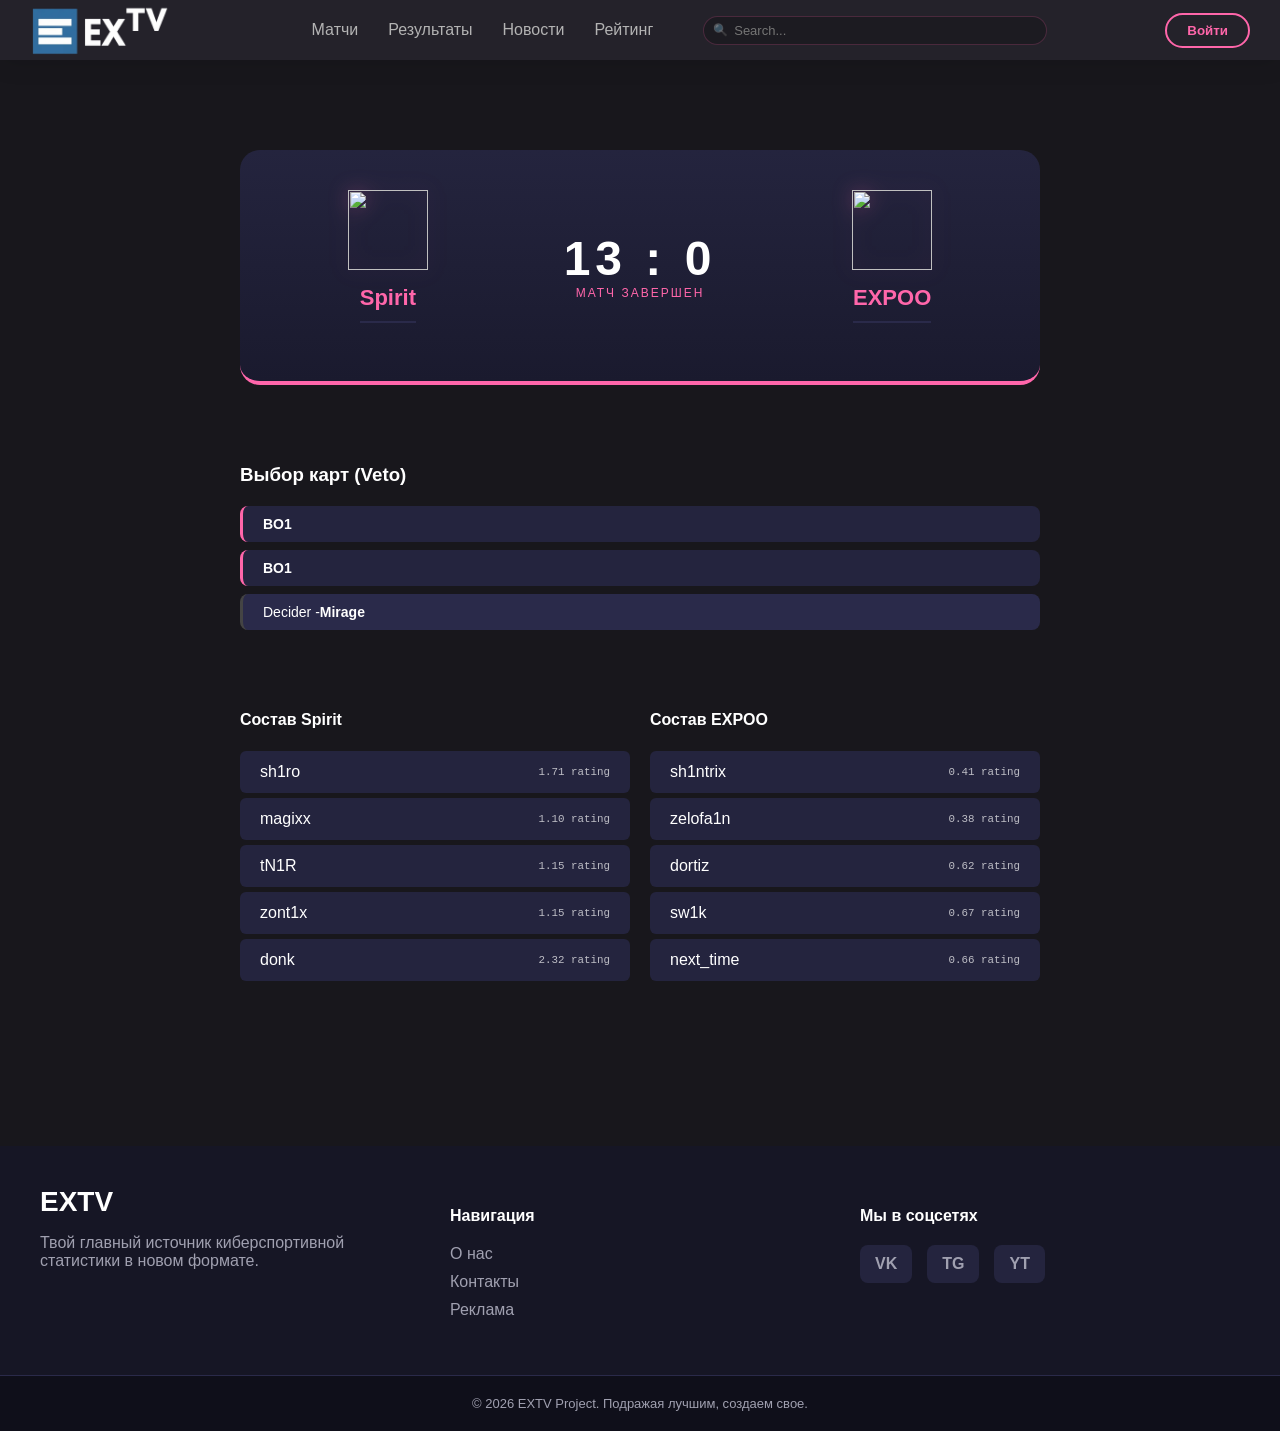
==== matches.html @ 4ca066d0 "Add files via upload" ====
<!DOCTYPE html>
<html lang="ru">
<head>
    <meta charset="UTF-8">
    <title>Все результаты - EXTV</title>
    <link rel="stylesheet" href="style.css"> 
    <link rel="shortcut icon" href="images/logo2.png" type="image/x-icon">
</head>
<body>

    <header class="header">
    <div class="header-logo">
        <a href="index.html"><img src="images/logowhite.png" alt="EXTV"></a>
    </div>

    <nav class="header-nav">
        <a href="matches.html">Матчи</a>
        <a href="results.html">Результаты</a>
        <a href="index.html">Новости</a>
        <a href="ranking.html">Рейтинг</a>
        
        <div class="header-search">
            <input type="text" placeholder="Search..." id="globalSearch">
            <span class="search-icon">🔍</span>
        </div>
    </nav>

    <div class="header-profile">
        <button class="login-btn">Войти</button>
    </div>
</header>

    <main class="main-grid single-column">
    <section class="match-score-hero">
        <div class="hero-team">
            <img src="https://img-cdn.hltv.org/teamlogo/ywdn4tmAvXfllLeV2SkkvF.png?ixlib=java-2.1.0&w=100&s=e441b77b1cafbca20ba9f667caca56f4" class="team-logo-big">
            <h2>Spirit</h2>
        </div>
        
        <div class="hero-score">
            <div class="score-main">13 : 0</div>
            <div class="score-status">Матч завершен</div>
        </div>

        <div class="hero-team">
            <img src="https://img-cdn.hltv.org/teamlogo/eCREd3vUcWijSsxUZ7GEoW.png?ixlib=java-2.1.0&w=100&s=6cd76e55ccbc1636599897503a4b2057" class="team-logo-big">
            <h2>EXPOO</h2>
        </div>
    </section>

    <section class="veto-section">
        <h3>Выбор карт (Veto)</h3>
        <div class="veto-list">
            <div class="veto-item pick"> <b>BO1</b> </div>
            <div class="veto-item pick"> <b>BO1</b> </div>
            <div class="veto-item decider">Decider - <b>Mirage</b> </div>
        </div>
    </section>

            <section class="lineups-section">
        <div class="lineup-column">
            <h4>Состав Spirit</h4>
            <div class="player-card"><span>sh1ro</span> <small>1.71 rating</small></div>
            <div class="player-card"><span>magixx</span> <small>1.10 rating</small></div>
            <div class="player-card"><span>tN1R</span> <small>1.15 rating</small></div>
            <div class="player-card"><span>zont1x</span> <small>1.15 rating</small></div>
            <div class="player-card"><span><a class="player-link" href="player.html">donk</a></span> <small>2.32 rating</small></div>
        </div>
        <div class="lineup-column">
            <h4>Состав EXPOO</h4>
            <div class="player-card"><span>sh1ntrix</span> <small>0.41 rating</small></div>
            <div class="player-card"><span>zelofa1n</span> <small>0.38 rating</small></div>
            <div class="player-card"><span>dortiz</span> <small>0.62 rating</small></div>
            <div class="player-card"><span><a class="player-link" href="swik.html" class="player-link">sw1k</a></span> <small>0.67 rating</small></div>
            <div class="player-card"><span>next_time</span> <small>0.66 rating</small></div>
        </div>
            </section>
        </main>

    <footer class="footer">
    <div class="footer-content">
        <div class="footer-section">
            <div class="footer-logo">EXTV</div>
            <p>Твой главный источник киберспортивной статистики в новом формате.</p>
        </div>

        <div class="footer-section">
            <h4>Навигация</h4>
            <ul>
                <li><a href="#">О нас</a></li>
                <li><a href="#">Контакты</a></li>
                <li><a href="#">Реклама</a></li>
            </ul>
        </div>

        <div class="footer-section">
            <h4>Мы в соцсетях</h4>
            <div class="social-icons">
                <a href="#" class="social-link">VK</a>
                <a href="https://t.me/ExpooTeam" class="social-link">TG</a>
                <a href="#" class="social-link">YT</a>
            </div>
        </div>
    </div>

    <div class="footer-bottom">
        &copy; 2026 EXTV Project. Подражая лучшим, создаем свое.
    </div>
    </footer>

<script src="script.js"></script>
</body>
</html>
---- style.css ----
/* ===================================== */
/* =============== BASE ================ */
/* ===================================== */

body {
    margin: 0;
    font-family: 'Segoe UI', Tahoma, Geneva, Verdana, sans-serif;
    background-color: #18171C; /* Темно-синий/фиолетовый фон */
    color: white;
}

/* ===================================== */
/* ============== LAYOUT ============== */
/* ===================================== */

.header {
    display: flex; /* Говорим: "Выстрой все элементы внутри в один ряд!" */
    justify-content: space-between; /* Говорим: "Растолкай элементы по краям!" (Лого - влево, Навигация - по центру, Профиль - вправо) */
    align-items: center; /* Центрируем элементы по вертикали, чтобы они не прыгали вверх-вниз */
    background-color: #24222A; /* Цвет самой шапки */
    height: 60px; /* Высота шапки */
    padding: 0 30px; /* Внутренние отступы (padding): 0 сверху/снизу, 30px слева/справа */
    box-shadow: 0 4px 25px rgba(0, 0, 0, 0.1); /* Легкая тень снизу для объема */
    position: sticky;
    top: 0;
    z-index: 1000;
    backdrop-filter: blur(10px);
}


/* ===================================== */
/* ============ COMPONENTS ============ */
/* ===================================== */


/* ===================================== */
/* ============= ANIMATIONS =========== */
/* ===================================== */


/* ===================================== */
/* ============ RESPONSIVE ============ */
/* ===================================== */








a {
    text-decoration: none;
}

/* 2. МАГИЯ FLEXBOX ДЛЯ ШАПКИ */


/* 3. Оформление логотипа */
.header-logo {
    font-size: 24px;
    font-weight: bold;
    color: #ff66aa; /* Яркий акцентный цвет, похожий на розовый в osu! */
    cursor: pointer;
}

.header-logo img {
    height: 50px;
    width: auto;
    margin-top: 5px;
}

/* 4. Настраиваем навигацию (ссылки) */
.header-nav {
    display: flex; /* Снова применяем flex, чтобы ссылки встали в ровный ряд */
    gap: 40px; /* gap - потрясающее свойство! Оно задает точное расстояние между элементами */
}

.header-nav a {
    color: #b3b3b3;
    text-decoration: none; /* Убираем подчеркивание */
    font-weight: 500;
    transition: color 0.2s; /* Плавное изменение цвета при наведении */
}

.header-nav a:hover {
    color: white; /* При наведении ссылка становится белой */
}

/* 5. Кнопка входа */
.login-btn {
    background-color: transparent;
    border: 2px solid #ff66aa;
    color: #ff66aa;
    padding: 8px 20px;
    border-radius: 20px; /* Скругляем углы как в osu! */
    font-weight: bold;
    cursor: pointer;
    transition: 0.2s;
}

.login-btn:hover {
    background-color: #ff66aa;
    color: white;
}

/* 1. Настройка глобального контейнера */
.main-grid {
    max-width: 1200px; /* Ограничиваем максимальную ширину сайта, чтобы он не растягивался на огромных мониторах */
    margin: 40px auto; /* 40px отступ сверху и снизу. Значение 'auto' по бокам центрирует весь наш контент на экране! */
    padding: 0 20px; /* Отступы по бокам, чтобы на телефонах текст не прилипал к краям экрана */
    
    /* Включаем GRID */
    display: grid;
    grid-template-columns: 2fr 1fr; /* Левая колонка занимает 2 части пространства, правая - 1 часть */
    gap: 30px; /* Расстояние между колонками */
}

/* 2. Оформление заголовков секций */
h2 {
    color: #ff66aa; /* Тот же цвет, что и в логотипе */
    margin-top: 0;
    border-bottom: 2px solid #2a2a4a; /* Линия под заголовком для красоты */
    padding-bottom: 10px;
    font-size: 22px;
}

/* 3. Оформление карточек в стиле osu! (темные плашки со скругленными углами) */
.news-card, .match-card {
    background-color: #24243e; /* Цвет карточки чуть светлее, чем фон всего сайта */
    border-radius: 12px; /* Приятные скругленные углы */
    padding: 20px;
    margin-bottom: 20px; /* Отступ между карточками */
    box-shadow: 0 4px 6px rgba(0, 0, 0, 0.2); /* Легкая тень для глубины */
    transition: transform 0.2s ease; /* Плавная анимация */
}

/* 4. Эффект при наведении курсора */
.news-card:hover, .match-card:hover {
    transform: translateY(-5px); /* При наведении мышки карточка чуть-чуть "всплывает" вверх */
    background-color: #2a2a4a; /* И становится чуточку светлее */
}

/* 5. Убираем лишние отступы у текста внутри карточек */
.news-card h3 {
    margin-top: 0;
    color: #e0e0e0;
}

.news-card p {
    color: #a0a0b0;
    line-height: 1.5; /* Улучшаем читаемость текста */
}

/* Контейнер всей карточки матча */
.match-card {
    display: flex;
    flex-direction: column; /* Элементы внутри (время, команды, турнир) идут друг под другом */
    gap: 10px;
    align-items: center; /* Центрируем всё содержимое по горизонтали */
    text-align: center;
}

/* Строка с командами — вот тут включаем Flex в ряд */
.match-teams {
    display: flex;
    align-items: center;
    justify-content: center; /* Собираем всё в центре */
    gap: 15px;
    width: 100%;
}

.team {
    display: flex;
    align-items: center;
    gap: 8px;
    flex: 1; /* Магия: левая и правая команды заберут одинаковое количество места */
}

/* Команда слева прижимает текст к правому краю, чтобы быть ближе к счету */
.team:first-child {
    justify-content: flex-end;
}

/* Команда справа прижимает текст к левому краю */
.team:last-child {
    justify-content: flex-start;
}

/* Оформление счета */
.match-score {
    background: #1a1a2e;
    padding: 4px 12px;
    border-radius: 6px;
    font-weight: bold;
    color: #ff66aa;
    min-width: 40px;
}

/* Название турнира мелким шрифтом */
.match-event {
    font-size: 11px;
    color: #666680;
    text-transform: uppercase;
    letter-spacing: 1px;
}

/* СТИЛЬ ДЛЯ LIVE МАТЧА (в стиле osu!) */
.match-card.live {
    border-left: 4px solid #ff66aa; /* Розовая полоска слева */
    position: relative;
}

.match-card.live::after {
    content: "LIVE";
    position: absolute;
    top: 10px;
    right: 10px;
    font-size: 10px;
    background: #ff66aa;
    color: white;
    padding: 2px 6px;
    border-radius: 4px;
    font-weight: bold;
}

.team img, .result-team img, .logoschedule {
    width: 24px;
    height: 24px;
    object-fit: contain;
}

/* Добавь это свойство в .news-card и .match-card, если еще не добавил */
.news-card, .match-card {
    transition: all 0.3s cubic-bezier(0.25, 0.8, 0.25, 1);
    cursor: pointer;
    border: 1px solid transparent; /* Подготовка для рамки */
}

/* При наведении карточка не только поднимается, но и подсвечивается */
.news-card:hover, .match-card:hover {
    border-color: #ff66aa; /* Появляется розовая рамка */
    box-shadow: 0 10px 20px rgba(255, 102, 170, 0.1); /* Розоватое свечение */
}

/* Эффект нажатия (Scale) */
.news-card:active, .match-card:active {
    transform: scale(0.98); /* Карточка слегка "вдавливается" при клике */
}

.results-section {
    margin-top: 40px;
}

.result-row {
    display: flex;
    align-items: center;
    justify-content: center; /* space between */
    gap: 10px;
    background: #24243e;
    padding: 12px 25px;
    margin-bottom: 8px;
    border-radius: 8px;
    position: relative;
    overflow: hidden; /* Важно: чтобы градиент не вылезал за скругленные углы */
}

/* Общие стили для команд в результатах */
.result-team {
    display: flex;
    align-items: center;
    gap: 12px;
    width: 35%; /* Фиксируем ширину, чтобы счет всегда был по центру 35% */
}

.result-team.right {
    justify-content: flex-end;
}

/* Стилизация счета */
.result-score {
    display: flex;
    align-items: center;
    gap: 8px;
    font-family: 'Courier New', Courier, monospace; /* Моноширинный шрифт для цифр */
    font-weight: bold;
    font-size: 18px;
}

.score-box {
    background: #1a1a2e;
    padding: 4px 8px;
    border-radius: 4px;
    min-width: 25px;
    text-align: center;
}

/* МАГИЯ ГРАДИЕНТОВ (Вайб osu!) */

/* Если победила левая команда: мягкий розовый градиент слева */
.result-row.win-left {
    background: linear-gradient(90deg, rgba(255, 102, 170, 0.15) 0%, #24243e 40%);
    border-left: 4px solid #ff66aa;
}

/* Если победила правая: градиент справа */
.result-row.win-right {
    background: linear-gradient(270deg, rgba(255, 102, 170, 0.15) 0%, #24243e 40%);
    border-right: 4px solid #ff66aa;
}

/* Тонкая деталь: подсветим название победителя */
.win-left .result-team.left .team-name,
.win-right .result-team.right .team-name {
    color: #ff66aa;
    text-shadow: 0 0 8px rgba(255, 102, 170, 0.4);
}

/* Если у main есть этот класс, то колонка будет всего одна и на всю ширину */
.main-grid.single-column {
    grid-template-columns: 1fr; 
    max-width: 800px; /* Сделаем список результатов поуже, чтобы он лучше читался */
}

/* Основной контейнер футера */
.footer {
    background-color: #161625; /* Еще темнее, чем основной фон */
    color: #a0a0b0;
    margin-top: 60px; /* Отступ от контента, чтобы футер не прилипал */
    padding-top: 40px;
}

.footer-content {
    max-width: 1200px;
    margin: 0 auto;
    padding: 0 20px 40px 20px;
    display: flex;
    justify-content: space-between;
    flex-wrap: wrap; /* Чтобы на мобилках блоки переносились */
    gap: 30px;
}

.footer-section {
    flex: 1; /* Блоки делят место поровну */
    min-width: 200px;
}

.footer-section h4 {
    color: white;
    margin-bottom: 20px;
}

/* Списки без точек */
.footer-section ul {
    list-style: none;
    padding: 0;
}

.footer-section ul li {
    margin-bottom: 10px;
}

.footer-section a {
    color: #a0a0b0;
    text-decoration: none;
    transition: 0.2s;
}

.footer-section a:hover {
    color: #ff66aa;
}

/* Логотип в футере */
.footer-logo {
    font-size: 28px;
    font-weight: bold;
    color: white;
    margin-bottom: 15px;
}

/* Соцсети в ряд */
.social-icons {
    display: flex;
    gap: 15px;
}

.social-link {
    background: #24243e;
    padding: 10px 15px;
    border-radius: 8px;
    font-weight: bold;
}

/* Самая нижняя полоска */
.footer-bottom {
    background: #0f0f1a;
    text-align: center;
    padding: 20px;
    font-size: 13px;
    border-top: 1px solid #2a2a4a;
}

.modal-overlay {
    position: fixed;
    top: 0; left: 0;
    width: 100%; height: 100%;
    background: rgba(0, 0, 0, 0.7);
    backdrop-filter: blur(5px); /* Размытие заднего фона */
    display: none; /* Скрыто по умолчанию */
    justify-content: center;
    align-items: center;
    z-index: 1000;
}

.modal-card {
    background: #24243e;
    padding: 40px;
    border-radius: 20px;
    width: 300px;
    position: relative;
    text-align: center;
    box-shadow: 0 10px 30px rgba(0,0,0,0.5);
}

.modal-card input {
    width: 100%;
    padding: 12px;
    margin: 10px 0;
    background: #1a1a2e;
    border: 1px solid #333;
    border-radius: 8px;
    color: white;
}

.login-submit {
    background: #ff66aa;
    color: white;
    border: none;
    padding: 12px 30px;
    border-radius: 20px;
    cursor: pointer;
    font-weight: bold;
    margin-top: 15px;
}

/* Контейнер для картинки, чтобы она не вылезала за края при увеличении */
.news-image-container {
    width: 100%;
    height: 500px;
    overflow: hidden;
    border-radius: 5px;
    margin-bottom: 15px;
}

.news-img {
    width: 100%;
    height: 100%;
    object-fit: cover;
    transition: transform 0.5s ease; /* Плавность увеличения */
}

/* Эффект при наведении на ВСЮ карточку */
.news-card:hover .news-img {
    transform: scale(1.1); /* Увеличиваем картинку на 10% */
}

.news-card:hover h3 {
    color: #ff66aa; /* Заголовок розовеет */
    transition: 0.3s;
}

.ranking-table {
    width: 100%;
    border-collapse: collapse; /* Убирает двойные рамки */
    background: #24243e;
    border-radius: 12px;
    overflow: hidden;
    margin-top: 20px;
}

.ranking-table th {
    background: #1a1a2e;
    padding: 15px;
    text-align: left;
    color: #ff66aa;
    text-transform: uppercase;
    font-size: 12px;
}

.ranking-table td {
    padding: 15px;
    border-bottom: 1px solid #1a1a2e;
}

/* Подсветка строки при наведении */
.ranking-table tr:hover {
    background: rgba(255, 102, 170, 0.05);
    cursor: pointer;
}

.rank-pos {
    font-weight: bold;
    color: #a0a0b0;
    width: 50px;
}

.rank-team {
    display: flex;
    align-items: center;
    gap: 10px;
    font-weight: 600;
}

/* Очки выделим жирным */
.rank-points {
    color: white;
    font-weight: bold;
}

.rank-team img {
    width: 30px;
    height: 30px;
    object-fit: contain;
}

/* 1. Верхнее табло */
.match-score-hero {
    background: linear-gradient(180deg, #24243e 0%, #1a1a2e 100%);
    padding: 40px;
    border-radius: 20px;
    display: flex;
    justify-content: space-around;
    align-items: center;
    border-bottom: 4px solid #ff66aa;
    margin-bottom: 30px;
}

.team-logo-big {
    width: 80px;
    height: 80px;
    object-fit: contain;
    filter: drop-shadow(0 0 10px rgba(255, 102, 170, 0.3));
}

.hero-score {
    text-align: center;
}

.score-main {
    font-size: 48px;
    font-weight: 900;
    letter-spacing: 5px;
}

.score-status {
    color: #ff66aa;
    text-transform: uppercase;
    font-size: 12px;
    letter-spacing: 2px;
}

/* 2. Veto (Маленькие аккуратные плашки) */
.veto-list {
    display: flex;
    flex-direction: column;
    gap: 8px;
    margin-top: 20px;
    width: 100%;
}

.veto-item {
    background: #24243e;
    padding: 10px 20px;
    border-radius: 8px;
    font-size: 14px;
    border-left: 3px solid #444;
    width: 100%;        /* Заставляем блок растягиваться на всю ширину родителя */
    box-sizing: border-box; /* Чтобы padding не раздувал ширину больше 100% */
    display: flex;      /* Включаем флекс внутри самого элемента */
    align-items: center;
}

.veto-item.pick { border-left-color: #ff66aa; }
.veto-item.decider { border-left-color: #white; background: #2a2a4a; }

/* 3. Составы (Две колонки) */
.lineups-section {
    display: grid;
    grid-template-columns: 1fr 1fr;
    gap: 20px;
    margin-top: 30px;
}

.player-card {
    background: #24243e;
    padding: 12px 20px;
    margin-bottom: 5px;
    border-radius: 6px;
    display: flex;
    justify-content: space-between;
    align-items: center;
    transition: 0.2s;
}

.player-card:hover {
    background: #ff66aa;
    transform: translateX(5px);
    color: white;
}

.player-card small {
    opacity: 0.7;
    font-family: monospace;
}

.hero-team {
    display: flex;
    flex-direction: column;
    align-items: center;
    gap: 15px; 
}

.header-search {
    position: relative; /* Создаем систему координат для иконки */
    margin: 0 20px;
    flex: 1; /* Поиск заберет всё свободное место в центре */
    max-width: 300px;
}

.header-search input {
    width: 100%;
    background: rgba(255, 255, 255, 0.05); /* Полупрозрачный фон в стиле osu! */
    border: 1px solid rgba(255, 255, 255, 0.1);
    padding: 8px 15px 8px 35px; /* 35px слева, чтобы текст не налезал на иконку */
    border-radius: 20px;
    color: white;
    outline: none;
    transition: all 0.3s ease;
}

/* Эффект при клике на поиск */
.header-search input:focus {
    background: rgba(255, 255, 255, 0.1);
    border-color: #ff66aa;
    box-shadow: 0 0 10px rgba(255, 102, 170, 0.2);
}

.search-icon {
    position: absolute;
    left: 12px;
    top: 50%;
    transform: translateY(-50%); /* Центрируем иконку ровно по вертикали */
    font-size: 14px;
    opacity: 0.5;
    pointer-events: none; /* Чтобы клик по иконке проходил сквозь неё в поле ввода */
}

.player-header-card {
    background: linear-gradient(135deg, #24243e 0%, #1a1a2e 100%);
    border-radius: 25px;
    padding: 40px;
    display: flex;
    justify-content: space-between;
    align-items: center;
    border: 1px solid rgba(255, 102, 170, 0.2);
    box-shadow: 0 20px 40px rgba(0, 0, 0, 0.4);
    gap: 50px;
    margin: 0 auto;
    position: relative; /* Нужно для позиционирования блика */
    overflow: hidden;    /* Чтобы блик не вылетал за границы скругленных углов */
    transition: transform 0.3s ease;
}

.player-header-card:hover {
    transform: translateY(-5px); /* Легкий подъем при наведении */
}

.player-header-card::before {
    content: "";
    position: absolute;
    top: 0;
    left: -150%; /* Прячем блик далеко слева */
    width: 50%;
    height: 100%;
    background: linear-gradient(
        to right, 
        rgba(255, 255, 255, 0) 0%, 
        rgba(255, 255, 255, 0.1) 50%, 
        rgba(255, 255, 255, 0) 100%
    );
    transform: skewX(-25deg); /* Наклоняем полоску света */
    transition: 0.7s;
}

.player-header-card:hover::before {
    left: 150%; /* При наведении прогоняем блик вправо */
}

.player-info-main {
    display: flex;
    align-items: center;
    gap: 30px;
    margin-right: auto;
}

/* Аватар с эффектом свечения */
.player-avatar-container {
    position: relative;
}

.player-avatar {
    width: 150px;
    height: 150px;
    border-radius: 20px;
    object-fit: cover;
    border: 3px solid #ff66aa;
    box-shadow: 0 0 20px rgba(255, 102, 170, 0.3);
}

.player-country-flag {
    position: absolute;
    bottom: -10px;
    right: -10px;
    font-size: 24px;
    
    padding: 5px;
    /* border-radius: 50%; */
}

.player-nickname {
    display: block;
    font-size: 42px;
    font-weight: 900;
    color: white;
    line-height: 1;
    margin: 0;
    padding: 0;
}

.player-real-name {
    color: #a0a0b0;
    font-size: 18px;
    margin-bottom: 5px;
}

/* Сетка статистики справа */
.player-stats-grid {
    display: grid;
    grid-template-columns: repeat(3, 1fr);
    gap: 15px;
}

.stat-item {
    background: rgba(255, 255, 255, 0.03);
    padding: 15px 20px;
    border-radius: 15px;
    text-align: center;
    min-width: 100px;
}

.stat-item.highlight {
    background: rgba(255, 102, 170, 0.1);
    border: 1px solid rgba(255, 102, 170, 0.3);
}

.stat-value {
    display: block;
    font-size: 28px;
    font-weight: bold;
    color: #ff66aa;
}

.stat-label {
    font-size: 12px;
    text-transform: uppercase;
    color: #666680;
    letter-spacing: 1px;
}

.player-link {
    color: white;
}

/* .player-country-flag img {
    width: 26px;
    height: 20px;
} */

.player-team-badge img {
    width: 25px;
    height: 25px;
    object-fit: contain;
} 

.player-titles {
    display: flex;
    flex-direction: column;
    gap: 10px;
    align-items: flex-start;
    text-align: left;
}

.player-team-badge {
    display: flex;
    align-items: center;
    gap: 25px;
    padding: 8px 15px;
    width: max-content;
    white-space: nowrap;
    margin-left: -15px;
}

.player-team-badge span {
    font-weight: 600;
    color: #eeeeee;
}

.player-skills {
    display: flex;
    flex-direction: column;
    gap: 15px;
    min-width: 200px;
}

.skill-bar span {
    font-size: 10px;
    color: #ff66aa;
    font-weight: bold;
    letter-spacing: 1px;
}

.bar-bg {
    background: rgba(255, 255, 255, 0.1);
    height: 6px;
    border-radius: 3px;
    margin-top: 5px;
}

.bar-fill {
    background: #ff66aa;
    height: 100%;
    border-radius: 3px;
    box-shadow: 0 0 10px #ff66aa;
    /* Анимация заполнения при загрузке */
    animation: fill-bar 1.5s ease-out;
}

@keyframes fill-bar {
    from { width: 0; }
}

/* Группируем правую сторону в колонку */
.player-right-side {
    display: flex;
    flex-direction: column;
    gap: 25px;
    align-items: flex-end; /* Все цифры и полоски ровно по правому краю */
}

/* Уточняем поведение левой части */
.player-info-main {
    display: flex;
    align-items: center;
    gap: 30px;
    flex: 1; /* Заставляет левую часть забирать свободное место, центрируя карточку визуально */
}

/* Фиксируем ширину скиллов, чтобы они не растягивались */
.player-skills {
    width: 250px;
}

/* Вместо <br> используем нормальный отступ у main */
.main-grid {
    padding-top: 50px;
    padding-bottom: 100px; /* Это создаст пустоту перед футером автоматически */
}

.player-achievements {
    margin-top: 40px;
    background: rgba(255, 255, 255, 0.02);
    padding: 20px 30px;
    border-radius: 15px;
}

.player-achievements h3 {
    font-size: 16px;
    text-transform: uppercase;
    color: #666680;
    margin-bottom: 20px;
}

.trophy-list {
    display: flex;
    gap: 25px;
}

.trophy-item {
    position: relative;
    display: flex;
    flex-direction: column;
    align-items: center;
    transition: 0.3s;
    cursor: help;
}

.trophy-item img {
    width: 40px;
    filter: drop-shadow(0 0 10px rgba(255, 215, 0, 0.2)); /* Золотистое свечение */
}

.trophy-item:hover {
    transform: scale(1.1);
}

.trophy-count {
    font-size: 10px;
    background: #ff66aa;
    color: white;
    padding: 2px 6px;
    border-radius: 10px;
    position: absolute;
    top: -5px;
    right: -10px;
    font-weight: bold;
} 

.trophy-item.mvp img {
    filter: drop-shadow(0 0 10px rgba(255, 102, 170, 0.4));
}

/* 1. Базовая настройка родителя (убедись, что у .trophy-item это есть) */
.trophy-item {
    position: relative; /* Чтобы подсказка позиционировалась ОТНОСИТЕЛЬНО медали */
    cursor: help;
}

/* 2. Само всплывающее окно (псевдоэлемент ::after) */
.trophy-item::after {
    content: attr(data-title); /* ВАЖНО: берем текст из атрибута data-title */
    position: absolute;
    bottom: 150%; /* Показываем НАД медалью */
    left: 50%;
    transform: translateX(-50%) translateY(10px); /* Центрируем и чуть сдвигаем вниз для анимации */
    
    /* Стили окна */
    background: rgba(20, 20, 35, 0.95);
    color: #eeeeee;
    padding: 10px 15px;
    border-radius: 8px;
    font-size: 12px;
    line-height: 1.6;
    white-space: pre-wrap; /* ВАЖНО: заставляет &#10; работать как перенос строки */
    width: max-content; /* Ширина по контенту */
    max-width: 250px; /* Но не шире 250px */
    z-index: 100;
    
    /* Оформление (в стиле osu!/glassmorphism) */
    border: 1px solid rgba(255, 102, 170, 0.3);
    box-shadow: 0 10px 20px rgba(0, 0, 0, 0.5);
    backdrop-filter: blur(5px);
    
    /* Изначально скрыто */
    opacity: 0;
    visibility: hidden;
    transition: 0.3s ease; /* Плавное появление */
}

/* 3. Маленький треугольник-стрелочка (псевдоэлемент ::before) */
.trophy-item::before {
    content: "";
    position: absolute;
    bottom: 150%; /* Так же НАД медалью */
    left: 50%;
    transform: translateX(-50%) translateY(10px);
    margin-bottom: -10px; /* Сдвигаем вниз, чтобы он торчал из окна */
    
    /* Рисуем треугольник на CSS */
    border-width: 5px;
    border-style: solid;
    border-color: rgba(255, 102, 170, 0.3) transparent transparent transparent; /* Цвет только у верхней грани */
    
    /* Изначально скрыто */
    opacity: 0;
    visibility: hidden;
    transition: 0.3s ease;
    z-index: 101;
}

/* 4. Эффект при наведении (HOVER) */
.trophy-item:hover::after,
.trophy-item:hover::before {
    opacity: 1;
    visibility: visible;
    transform: translateX(-50%) translateY(0); /* Сдвигаем в финальную позицию (эффект "всплытия") */
}

.table-wrapper {
overflow-x: auto;
}

/* Обновляем контейнер навигации, чтобы поиск влез */
.header-nav {
    display: flex;
    align-items: center;
    gap: 30px;
    flex: 1; /* Занимает всё свободное пространство между лого и кнопкой */
    justify-content: center; /* Центрирует ссылки и поиск */
}

.header-search {
    position: relative;
    width: 200px; /* Фиксированная ширина, чтобы не сдвигала меню */
    transition: width 0.3s ease; /* Плавно расширяется при фокусе */
}

.header-search input {
    width: 100%;
    background: rgba(0, 0, 0, 0.2); /* Темный фон в стиле osu! */
    border: 1px solid rgba(255, 102, 170, 0.2);
    padding: 6px 12px 6px 30px;
    border-radius: 15px;
    color: white;
    font-size: 13px;
    outline: none;
    transition: all 0.3s;
}

/* Эффект при клике на поиск */
.header-search input:focus {
    width: 250px; /* Поиск чуть удлиняется при наборе */
    border-color: #ff66aa;
    background: rgba(0, 0, 0, 0.4);
    box-shadow: 0 0 10px rgba(255, 102, 170, 0.2);
}

.search-icon {
    position: absolute;
    left: 10px;
    top: 50%;
    transform: translateY(-50%);
    font-size: 12px;
    opacity: 0.5;
    pointer-events: none;
}

/* Чтобы на маленьких экранах поиск не ломал шапку */
@media (max-width: 900px) {
    .header-search {
        width: 40px; /* Оставляем только иконку на планшетах */
    }
    .header-search input {
        padding-left: 30px;
    }
    .header-search input:focus {
        width: 150px;
    }
}
































/* Когда ширина экрана становится меньше 900 пикселей... */
@media (max-width: 900px) {
    
    /* 1. Превращаем 2 колонки в одну */
    .main-grid {
        grid-template-columns: 1fr; /* Теперь всё контент занимает всю ширину */
        margin: 20px auto;
    }

    /* 2. Меняем порядок: пусть матчи (aside) будут ВЫШЕ новостей на мобилках */
    .content-right {
        order: -1; /* Магия гридов: отрицательный order выкидывает блок в начало */
    }

    /* 3. Немного подправим шапку, чтобы она не теснилась */
    .header {
        flex-direction: column; /* Складываем лого, меню и кнопку друг под друга */
        height: auto; /* Убираем фиксированную высоту */
        padding: 15px;
        gap: 15px;
    }

    .header-nav {
        gap: 15px;
        font-size: 14px;
    }
}
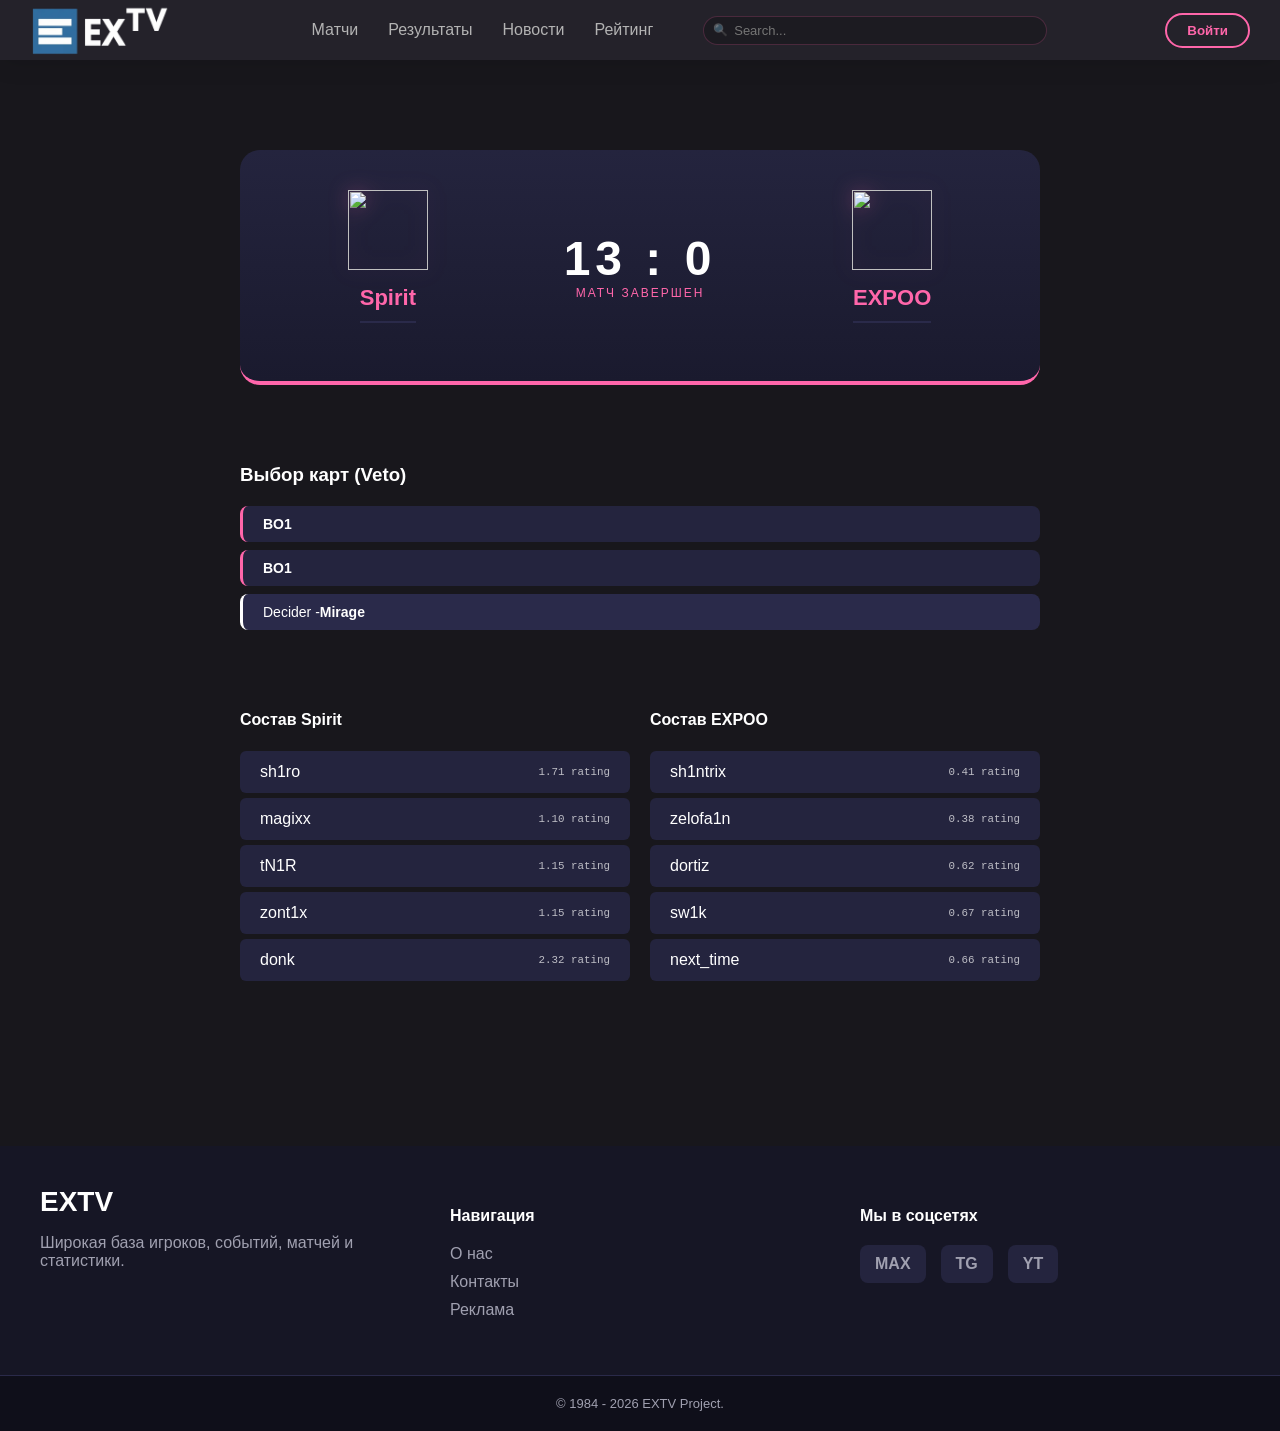
==== commit 45516bef: "Add files via upload" ====
--- a/matches.html
+++ b/matches.html
@@ -2,9 +2,9 @@
 <html lang="ru">
 <head>
     <meta charset="UTF-8">
-    <title>Все результаты - EXTV</title>
+    <title>Counter-Strike Matches | EXTV</title>
     <link rel="stylesheet" href="style.css"> 
-    <link rel="shortcut icon" href="images/logo2.png" type="image/x-icon">
+    <link rel="shortcut icon" href="images/logo4.png" type="image/x-icon">
 </head>
 <body>
 
@@ -71,7 +71,7 @@
             <div class="player-card"><span>sh1ntrix</span> <small>0.41 rating</small></div>
             <div class="player-card"><span>zelofa1n</span> <small>0.38 rating</small></div>
             <div class="player-card"><span>dortiz</span> <small>0.62 rating</small></div>
-            <div class="player-card"><span><a class="player-link" href="swik.html" class="player-link">sw1k</a></span> <small>0.67 rating</small></div>
+            <div class="player-card"><span><a class="player-link" href="swik.html">sw1k</a></span> <small>0.67 rating</small></div>
             <div class="player-card"><span>next_time</span> <small>0.66 rating</small></div>
         </div>
             </section>
@@ -81,7 +81,7 @@
     <div class="footer-content">
         <div class="footer-section">
             <div class="footer-logo">EXTV</div>
-            <p>Твой главный источник киберспортивной статистики в новом формате.</p>
+            <p>Широкая база игроков, событий, матчей и статистики.</p>
         </div>
 
         <div class="footer-section">
@@ -96,7 +96,7 @@
         <div class="footer-section">
             <h4>Мы в соцсетях</h4>
             <div class="social-icons">
-                <a href="#" class="social-link">VK</a>
+                <a href="#" class="social-link">MAX</a>
                 <a href="https://t.me/ExpooTeam" class="social-link">TG</a>
                 <a href="#" class="social-link">YT</a>
             </div>
@@ -104,7 +104,7 @@
     </div>
 
     <div class="footer-bottom">
-        &copy; 2026 EXTV Project. Подражая лучшим, создаем свое.
+        &copy; 1984 - 2026 EXTV Project.
     </div>
     </footer>
 
--- a/style.css
+++ b/style.css
@@ -1,66 +1,144 @@
-/* ===================================== */
-/* =============== BASE ================ */
-/* ===================================== */
-
+/*
+ * =============================================
+ * EXTV - Main Stylesheet
+ * =============================================
+ * Проект: Киберспортивный портал EXTV
+ * Стиль: osu! inspired
+ * 
+ * ОГЛАВЛЕНИЕ:
+ * 1. CSS Variables (Переменные)
+ * 2. Base (Базовые стили)
+ * 3. Layout (Макет)
+ * 4. Header (Шапка)
+ * 5. Navigation & Search (Навигация и поиск)
+ * 6. Main Grid (Основная сетка)
+ * 7. Components (Компоненты)
+ *    - Cards (Карточки)
+ *    - Match Cards (Карточки матчей)
+ *    - Results (Результаты)
+ *    - Tables (Таблицы)
+ * 8. Pages (Страницы)
+ *    - Player Page (Страница игрока)
+ *    - Match Hero (Табло матча)
+ * 9. Footer (Подвал)
+ * 10. Modal (Модальное окно)
+ * 11. Animations (Анимации)
+ * 12. Responsive (Адаптация)
+ * =============================================
+ */
+
+/* ============================================= */
+/* 1. CSS VARIABLES (ПЕРЕМЕННЫЕ)                 */
+/* ============================================= */
+:root {
+    /* Цвета фона */
+    --bg-dark: #18171C;
+    --bg-secondary: #24222A;
+    --bg-card: #24243e;
+    --bg-card-hover: #2a2a4a;
+    --bg-dark-deep: #1a1a2e;
+    --bg-footer: #161625;
+    --bg-footer-deep: #0f0f1a;
+    
+    /* Акцентные цвета */
+    --accent: #ff66aa;
+    --accent-rgba: rgba(255, 102, 170, 0.1);
+    --accent-rgba-strong: rgba(255, 102, 170, 0.15);
+    --accent-glow: rgba(255, 102, 170, 0.3);
+    
+    /* Текст */
+    --text-primary: #ffffff;
+    --text-secondary: #a0a0b0;
+    --text-muted: #666680;
+    --text-gray: #b3b3b3;
+    --text-eerie: #e0e0e0;
+    --text-eeeeee: #eeeeee;
+    
+    /* Границы */
+    --border-color: #2a2a4a;
+    --border-light: rgba(255, 255, 255, 0.1);
+    --border-accent: rgba(255, 102, 170, 0.2);
+    
+    /* Размеры */
+    --header-height: 60px;
+    --max-width: 1200px;
+    --max-width-single: 800px;
+    
+    /* Отступы */
+    --spacing-xs: 5px;
+    --spacing-sm: 10px;
+    --spacing-md: 20px;
+    --spacing-lg: 30px;
+    --spacing-xl: 40px;
+    --spacing-xxl: 60px;
+    
+    /* Радиусы */
+    --radius-sm: 4px;
+    --radius-md: 8px;
+    --radius-lg: 12px;
+    --radius-xl: 20px;
+    --radius-xxl: 25px;
+    
+    /* Переходы */
+    --transition-fast: 0.2s;
+    --transition-normal: 0.3s;
+    --transition-slow: 0.5s;
+}
+
+/* ============================================= */
+/* 2. BASE (БАЗОВЫЕ СТИЛИ)                       */
+/* ============================================= */
 body {
     margin: 0;
     font-family: 'Segoe UI', Tahoma, Geneva, Verdana, sans-serif;
-    background-color: #18171C; /* Темно-синий/фиолетовый фон */
-    color: white;
-}
-
-/* ===================================== */
-/* ============== LAYOUT ============== */
-/* ===================================== */
-
+    background-color: var(--bg-dark);
+    color: var(--text-primary);
+}
+
+a {
+    text-decoration: none;
+}
+
+/* ============================================= */
+/* 3. LAYOUT (МАКЕТ)                             */
+/* ============================================= */
+.main-grid {
+    max-width: var(--max-width);
+    margin: 40px auto;
+    padding: 0 20px;
+    display: grid;
+    grid-template-columns: 2fr 1fr;
+    gap: var(--spacing-lg);
+    padding-top: 50px;
+    padding-bottom: 100px;
+}
+
+.main-grid.single-column {
+    grid-template-columns: 1fr;
+    max-width: var(--max-width-single);
+}
+
+/* ============================================= */
+/* 4. HEADER (ШАПКА)                             */
+/* ============================================= */
 .header {
-    display: flex; /* Говорим: "Выстрой все элементы внутри в один ряд!" */
-    justify-content: space-between; /* Говорим: "Растолкай элементы по краям!" (Лого - влево, Навигация - по центру, Профиль - вправо) */
-    align-items: center; /* Центрируем элементы по вертикали, чтобы они не прыгали вверх-вниз */
-    background-color: #24222A; /* Цвет самой шапки */
-    height: 60px; /* Высота шапки */
-    padding: 0 30px; /* Внутренние отступы (padding): 0 сверху/снизу, 30px слева/справа */
-    box-shadow: 0 4px 25px rgba(0, 0, 0, 0.1); /* Легкая тень снизу для объема */
+    display: flex;
+    justify-content: space-between;
+    align-items: center;
+    background-color: var(--bg-secondary);
+    height: var(--header-height);
+    padding: 0 30px;
+    box-shadow: 0 4px 25px rgba(0, 0, 0, 0.1);
     position: sticky;
     top: 0;
     z-index: 1000;
     backdrop-filter: blur(10px);
 }
 
-
-/* ===================================== */
-/* ============ COMPONENTS ============ */
-/* ===================================== */
-
-
-/* ===================================== */
-/* ============= ANIMATIONS =========== */
-/* ===================================== */
-
-
-/* ===================================== */
-/* ============ RESPONSIVE ============ */
-/* ===================================== */
-
-
-
-
-
-
-
-
-a {
-    text-decoration: none;
-}
-
-/* 2. МАГИЯ FLEXBOX ДЛЯ ШАПКИ */
-
-
-/* 3. Оформление логотипа */
 .header-logo {
     font-size: 24px;
     font-weight: bold;
-    color: #ff66aa; /* Яркий акцентный цвет, похожий на розовый в osu! */
+    color: var(--accent);
     cursor: pointer;
 }
 
@@ -70,968 +148,54 @@
     margin-top: 5px;
 }
 
-/* 4. Настраиваем навигацию (ссылки) */
+/* ============================================= */
+/* 5. NAVIGATION & SEARCH                        */
+/* ============================================= */
 .header-nav {
-    display: flex; /* Снова применяем flex, чтобы ссылки встали в ровный ряд */
-    gap: 40px; /* gap - потрясающее свойство! Оно задает точное расстояние между элементами */
+    display: flex;
+    align-items: center;
+    gap: 30px;
+    flex: 1;
+    justify-content: center;
 }
 
 .header-nav a {
-    color: #b3b3b3;
-    text-decoration: none; /* Убираем подчеркивание */
+    color: var(--text-gray);
+    text-decoration: none;
     font-weight: 500;
-    transition: color 0.2s; /* Плавное изменение цвета при наведении */
+    transition: color var(--transition-fast);
 }
 
 .header-nav a:hover {
-    color: white; /* При наведении ссылка становится белой */
-}
-
-/* 5. Кнопка входа */
-.login-btn {
-    background-color: transparent;
-    border: 2px solid #ff66aa;
-    color: #ff66aa;
-    padding: 8px 20px;
-    border-radius: 20px; /* Скругляем углы как в osu! */
-    font-weight: bold;
-    cursor: pointer;
-    transition: 0.2s;
-}
-
-.login-btn:hover {
-    background-color: #ff66aa;
-    color: white;
-}
-
-/* 1. Настройка глобального контейнера */
-.main-grid {
-    max-width: 1200px; /* Ограничиваем максимальную ширину сайта, чтобы он не растягивался на огромных мониторах */
-    margin: 40px auto; /* 40px отступ сверху и снизу. Значение 'auto' по бокам центрирует весь наш контент на экране! */
-    padding: 0 20px; /* Отступы по бокам, чтобы на телефонах текст не прилипал к краям экрана */
-    
-    /* Включаем GRID */
-    display: grid;
-    grid-template-columns: 2fr 1fr; /* Левая колонка занимает 2 части пространства, правая - 1 часть */
-    gap: 30px; /* Расстояние между колонками */
-}
-
-/* 2. Оформление заголовков секций */
-h2 {
-    color: #ff66aa; /* Тот же цвет, что и в логотипе */
-    margin-top: 0;
-    border-bottom: 2px solid #2a2a4a; /* Линия под заголовком для красоты */
-    padding-bottom: 10px;
-    font-size: 22px;
-}
-
-/* 3. Оформление карточек в стиле osu! (темные плашки со скругленными углами) */
-.news-card, .match-card {
-    background-color: #24243e; /* Цвет карточки чуть светлее, чем фон всего сайта */
-    border-radius: 12px; /* Приятные скругленные углы */
-    padding: 20px;
-    margin-bottom: 20px; /* Отступ между карточками */
-    box-shadow: 0 4px 6px rgba(0, 0, 0, 0.2); /* Легкая тень для глубины */
-    transition: transform 0.2s ease; /* Плавная анимация */
-}
-
-/* 4. Эффект при наведении курсора */
-.news-card:hover, .match-card:hover {
-    transform: translateY(-5px); /* При наведении мышки карточка чуть-чуть "всплывает" вверх */
-    background-color: #2a2a4a; /* И становится чуточку светлее */
-}
-
-/* 5. Убираем лишние отступы у текста внутри карточек */
-.news-card h3 {
-    margin-top: 0;
-    color: #e0e0e0;
-}
-
-.news-card p {
-    color: #a0a0b0;
-    line-height: 1.5; /* Улучшаем читаемость текста */
-}
-
-/* Контейнер всей карточки матча */
-.match-card {
-    display: flex;
-    flex-direction: column; /* Элементы внутри (время, команды, турнир) идут друг под другом */
-    gap: 10px;
-    align-items: center; /* Центрируем всё содержимое по горизонтали */
-    text-align: center;
-}
-
-/* Строка с командами — вот тут включаем Flex в ряд */
-.match-teams {
-    display: flex;
-    align-items: center;
-    justify-content: center; /* Собираем всё в центре */
-    gap: 15px;
-    width: 100%;
-}
-
-.team {
-    display: flex;
-    align-items: center;
-    gap: 8px;
-    flex: 1; /* Магия: левая и правая команды заберут одинаковое количество места */
-}
-
-/* Команда слева прижимает текст к правому краю, чтобы быть ближе к счету */
-.team:first-child {
-    justify-content: flex-end;
-}
-
-/* Команда справа прижимает текст к левому краю */
-.team:last-child {
-    justify-content: flex-start;
-}
-
-/* Оформление счета */
-.match-score {
-    background: #1a1a2e;
-    padding: 4px 12px;
-    border-radius: 6px;
-    font-weight: bold;
-    color: #ff66aa;
-    min-width: 40px;
-}
-
-/* Название турнира мелким шрифтом */
-.match-event {
-    font-size: 11px;
-    color: #666680;
-    text-transform: uppercase;
-    letter-spacing: 1px;
-}
-
-/* СТИЛЬ ДЛЯ LIVE МАТЧА (в стиле osu!) */
-.match-card.live {
-    border-left: 4px solid #ff66aa; /* Розовая полоска слева */
+    color: var(--text-primary);
+}
+
+.header-search {
     position: relative;
-}
-
-.match-card.live::after {
-    content: "LIVE";
-    position: absolute;
-    top: 10px;
-    right: 10px;
-    font-size: 10px;
-    background: #ff66aa;
-    color: white;
-    padding: 2px 6px;
-    border-radius: 4px;
-    font-weight: bold;
-}
-
-.team img, .result-team img, .logoschedule {
-    width: 24px;
-    height: 24px;
-    object-fit: contain;
-}
-
-/* Добавь это свойство в .news-card и .match-card, если еще не добавил */
-.news-card, .match-card {
-    transition: all 0.3s cubic-bezier(0.25, 0.8, 0.25, 1);
-    cursor: pointer;
-    border: 1px solid transparent; /* Подготовка для рамки */
-}
-
-/* При наведении карточка не только поднимается, но и подсвечивается */
-.news-card:hover, .match-card:hover {
-    border-color: #ff66aa; /* Появляется розовая рамка */
-    box-shadow: 0 10px 20px rgba(255, 102, 170, 0.1); /* Розоватое свечение */
-}
-
-/* Эффект нажатия (Scale) */
-.news-card:active, .match-card:active {
-    transform: scale(0.98); /* Карточка слегка "вдавливается" при клике */
-}
-
-.results-section {
-    margin-top: 40px;
-}
-
-.result-row {
-    display: flex;
-    align-items: center;
-    justify-content: center; /* space between */
-    gap: 10px;
-    background: #24243e;
-    padding: 12px 25px;
-    margin-bottom: 8px;
-    border-radius: 8px;
-    position: relative;
-    overflow: hidden; /* Важно: чтобы градиент не вылезал за скругленные углы */
-}
-
-/* Общие стили для команд в результатах */
-.result-team {
-    display: flex;
-    align-items: center;
-    gap: 12px;
-    width: 35%; /* Фиксируем ширину, чтобы счет всегда был по центру 35% */
-}
-
-.result-team.right {
-    justify-content: flex-end;
-}
-
-/* Стилизация счета */
-.result-score {
-    display: flex;
-    align-items: center;
-    gap: 8px;
-    font-family: 'Courier New', Courier, monospace; /* Моноширинный шрифт для цифр */
-    font-weight: bold;
-    font-size: 18px;
-}
-
-.score-box {
-    background: #1a1a2e;
-    padding: 4px 8px;
-    border-radius: 4px;
-    min-width: 25px;
-    text-align: center;
-}
-
-/* МАГИЯ ГРАДИЕНТОВ (Вайб osu!) */
-
-/* Если победила левая команда: мягкий розовый градиент слева */
-.result-row.win-left {
-    background: linear-gradient(90deg, rgba(255, 102, 170, 0.15) 0%, #24243e 40%);
-    border-left: 4px solid #ff66aa;
-}
-
-/* Если победила правая: градиент справа */
-.result-row.win-right {
-    background: linear-gradient(270deg, rgba(255, 102, 170, 0.15) 0%, #24243e 40%);
-    border-right: 4px solid #ff66aa;
-}
-
-/* Тонкая деталь: подсветим название победителя */
-.win-left .result-team.left .team-name,
-.win-right .result-team.right .team-name {
-    color: #ff66aa;
-    text-shadow: 0 0 8px rgba(255, 102, 170, 0.4);
-}
-
-/* Если у main есть этот класс, то колонка будет всего одна и на всю ширину */
-.main-grid.single-column {
-    grid-template-columns: 1fr; 
-    max-width: 800px; /* Сделаем список результатов поуже, чтобы он лучше читался */
-}
-
-/* Основной контейнер футера */
-.footer {
-    background-color: #161625; /* Еще темнее, чем основной фон */
-    color: #a0a0b0;
-    margin-top: 60px; /* Отступ от контента, чтобы футер не прилипал */
-    padding-top: 40px;
-}
-
-.footer-content {
-    max-width: 1200px;
-    margin: 0 auto;
-    padding: 0 20px 40px 20px;
-    display: flex;
-    justify-content: space-between;
-    flex-wrap: wrap; /* Чтобы на мобилках блоки переносились */
-    gap: 30px;
-}
-
-.footer-section {
-    flex: 1; /* Блоки делят место поровну */
-    min-width: 200px;
-}
-
-.footer-section h4 {
-    color: white;
-    margin-bottom: 20px;
-}
-
-/* Списки без точек */
-.footer-section ul {
-    list-style: none;
-    padding: 0;
-}
-
-.footer-section ul li {
-    margin-bottom: 10px;
-}
-
-.footer-section a {
-    color: #a0a0b0;
-    text-decoration: none;
-    transition: 0.2s;
-}
-
-.footer-section a:hover {
-    color: #ff66aa;
-}
-
-/* Логотип в футере */
-.footer-logo {
-    font-size: 28px;
-    font-weight: bold;
-    color: white;
-    margin-bottom: 15px;
-}
-
-/* Соцсети в ряд */
-.social-icons {
-    display: flex;
-    gap: 15px;
-}
-
-.social-link {
-    background: #24243e;
-    padding: 10px 15px;
-    border-radius: 8px;
-    font-weight: bold;
-}
-
-/* Самая нижняя полоска */
-.footer-bottom {
-    background: #0f0f1a;
-    text-align: center;
-    padding: 20px;
-    font-size: 13px;
-    border-top: 1px solid #2a2a4a;
-}
-
-.modal-overlay {
-    position: fixed;
-    top: 0; left: 0;
-    width: 100%; height: 100%;
-    background: rgba(0, 0, 0, 0.7);
-    backdrop-filter: blur(5px); /* Размытие заднего фона */
-    display: none; /* Скрыто по умолчанию */
-    justify-content: center;
-    align-items: center;
-    z-index: 1000;
-}
-
-.modal-card {
-    background: #24243e;
-    padding: 40px;
-    border-radius: 20px;
-    width: 300px;
-    position: relative;
-    text-align: center;
-    box-shadow: 0 10px 30px rgba(0,0,0,0.5);
-}
-
-.modal-card input {
-    width: 100%;
-    padding: 12px;
-    margin: 10px 0;
-    background: #1a1a2e;
-    border: 1px solid #333;
-    border-radius: 8px;
-    color: white;
-}
-
-.login-submit {
-    background: #ff66aa;
-    color: white;
-    border: none;
-    padding: 12px 30px;
-    border-radius: 20px;
-    cursor: pointer;
-    font-weight: bold;
-    margin-top: 15px;
-}
-
-/* Контейнер для картинки, чтобы она не вылезала за края при увеличении */
-.news-image-container {
-    width: 100%;
-    height: 500px;
-    overflow: hidden;
-    border-radius: 5px;
-    margin-bottom: 15px;
-}
-
-.news-img {
-    width: 100%;
-    height: 100%;
-    object-fit: cover;
-    transition: transform 0.5s ease; /* Плавность увеличения */
-}
-
-/* Эффект при наведении на ВСЮ карточку */
-.news-card:hover .news-img {
-    transform: scale(1.1); /* Увеличиваем картинку на 10% */
-}
-
-.news-card:hover h3 {
-    color: #ff66aa; /* Заголовок розовеет */
-    transition: 0.3s;
-}
-
-.ranking-table {
-    width: 100%;
-    border-collapse: collapse; /* Убирает двойные рамки */
-    background: #24243e;
-    border-radius: 12px;
-    overflow: hidden;
-    margin-top: 20px;
-}
-
-.ranking-table th {
-    background: #1a1a2e;
-    padding: 15px;
-    text-align: left;
-    color: #ff66aa;
-    text-transform: uppercase;
-    font-size: 12px;
-}
-
-.ranking-table td {
-    padding: 15px;
-    border-bottom: 1px solid #1a1a2e;
-}
-
-/* Подсветка строки при наведении */
-.ranking-table tr:hover {
-    background: rgba(255, 102, 170, 0.05);
-    cursor: pointer;
-}
-
-.rank-pos {
-    font-weight: bold;
-    color: #a0a0b0;
-    width: 50px;
-}
-
-.rank-team {
-    display: flex;
-    align-items: center;
-    gap: 10px;
-    font-weight: 600;
-}
-
-/* Очки выделим жирным */
-.rank-points {
-    color: white;
-    font-weight: bold;
-}
-
-.rank-team img {
-    width: 30px;
-    height: 30px;
-    object-fit: contain;
-}
-
-/* 1. Верхнее табло */
-.match-score-hero {
-    background: linear-gradient(180deg, #24243e 0%, #1a1a2e 100%);
-    padding: 40px;
-    border-radius: 20px;
-    display: flex;
-    justify-content: space-around;
-    align-items: center;
-    border-bottom: 4px solid #ff66aa;
-    margin-bottom: 30px;
-}
-
-.team-logo-big {
-    width: 80px;
-    height: 80px;
-    object-fit: contain;
-    filter: drop-shadow(0 0 10px rgba(255, 102, 170, 0.3));
-}
-
-.hero-score {
-    text-align: center;
-}
-
-.score-main {
-    font-size: 48px;
-    font-weight: 900;
-    letter-spacing: 5px;
-}
-
-.score-status {
-    color: #ff66aa;
-    text-transform: uppercase;
-    font-size: 12px;
-    letter-spacing: 2px;
-}
-
-/* 2. Veto (Маленькие аккуратные плашки) */
-.veto-list {
-    display: flex;
-    flex-direction: column;
-    gap: 8px;
-    margin-top: 20px;
-    width: 100%;
-}
-
-.veto-item {
-    background: #24243e;
-    padding: 10px 20px;
-    border-radius: 8px;
-    font-size: 14px;
-    border-left: 3px solid #444;
-    width: 100%;        /* Заставляем блок растягиваться на всю ширину родителя */
-    box-sizing: border-box; /* Чтобы padding не раздувал ширину больше 100% */
-    display: flex;      /* Включаем флекс внутри самого элемента */
-    align-items: center;
-}
-
-.veto-item.pick { border-left-color: #ff66aa; }
-.veto-item.decider { border-left-color: #white; background: #2a2a4a; }
-
-/* 3. Составы (Две колонки) */
-.lineups-section {
-    display: grid;
-    grid-template-columns: 1fr 1fr;
-    gap: 20px;
-    margin-top: 30px;
-}
-
-.player-card {
-    background: #24243e;
-    padding: 12px 20px;
-    margin-bottom: 5px;
-    border-radius: 6px;
-    display: flex;
-    justify-content: space-between;
-    align-items: center;
-    transition: 0.2s;
-}
-
-.player-card:hover {
-    background: #ff66aa;
-    transform: translateX(5px);
-    color: white;
-}
-
-.player-card small {
-    opacity: 0.7;
-    font-family: monospace;
-}
-
-.hero-team {
-    display: flex;
-    flex-direction: column;
-    align-items: center;
-    gap: 15px; 
-}
-
-.header-search {
-    position: relative; /* Создаем систему координат для иконки */
+    width: 200px;
+    transition: width var(--transition-normal);
     margin: 0 20px;
-    flex: 1; /* Поиск заберет всё свободное место в центре */
+    flex: 1;
     max-width: 300px;
 }
 
 .header-search input {
     width: 100%;
-    background: rgba(255, 255, 255, 0.05); /* Полупрозрачный фон в стиле osu! */
-    border: 1px solid rgba(255, 255, 255, 0.1);
-    padding: 8px 15px 8px 35px; /* 35px слева, чтобы текст не налезал на иконку */
-    border-radius: 20px;
-    color: white;
-    outline: none;
-    transition: all 0.3s ease;
-}
-
-/* Эффект при клике на поиск */
-.header-search input:focus {
-    background: rgba(255, 255, 255, 0.1);
-    border-color: #ff66aa;
-    box-shadow: 0 0 10px rgba(255, 102, 170, 0.2);
-}
-
-.search-icon {
-    position: absolute;
-    left: 12px;
-    top: 50%;
-    transform: translateY(-50%); /* Центрируем иконку ровно по вертикали */
-    font-size: 14px;
-    opacity: 0.5;
-    pointer-events: none; /* Чтобы клик по иконке проходил сквозь неё в поле ввода */
-}
-
-.player-header-card {
-    background: linear-gradient(135deg, #24243e 0%, #1a1a2e 100%);
-    border-radius: 25px;
-    padding: 40px;
-    display: flex;
-    justify-content: space-between;
-    align-items: center;
-    border: 1px solid rgba(255, 102, 170, 0.2);
-    box-shadow: 0 20px 40px rgba(0, 0, 0, 0.4);
-    gap: 50px;
-    margin: 0 auto;
-    position: relative; /* Нужно для позиционирования блика */
-    overflow: hidden;    /* Чтобы блик не вылетал за границы скругленных углов */
-    transition: transform 0.3s ease;
-}
-
-.player-header-card:hover {
-    transform: translateY(-5px); /* Легкий подъем при наведении */
-}
-
-.player-header-card::before {
-    content: "";
-    position: absolute;
-    top: 0;
-    left: -150%; /* Прячем блик далеко слева */
-    width: 50%;
-    height: 100%;
-    background: linear-gradient(
-        to right, 
-        rgba(255, 255, 255, 0) 0%, 
-        rgba(255, 255, 255, 0.1) 50%, 
-        rgba(255, 255, 255, 0) 100%
-    );
-    transform: skewX(-25deg); /* Наклоняем полоску света */
-    transition: 0.7s;
-}
-
-.player-header-card:hover::before {
-    left: 150%; /* При наведении прогоняем блик вправо */
-}
-
-.player-info-main {
-    display: flex;
-    align-items: center;
-    gap: 30px;
-    margin-right: auto;
-}
-
-/* Аватар с эффектом свечения */
-.player-avatar-container {
-    position: relative;
-}
-
-.player-avatar {
-    width: 150px;
-    height: 150px;
-    border-radius: 20px;
-    object-fit: cover;
-    border: 3px solid #ff66aa;
-    box-shadow: 0 0 20px rgba(255, 102, 170, 0.3);
-}
-
-.player-country-flag {
-    position: absolute;
-    bottom: -10px;
-    right: -10px;
-    font-size: 24px;
-    
-    padding: 5px;
-    /* border-radius: 50%; */
-}
-
-.player-nickname {
-    display: block;
-    font-size: 42px;
-    font-weight: 900;
-    color: white;
-    line-height: 1;
-    margin: 0;
-    padding: 0;
-}
-
-.player-real-name {
-    color: #a0a0b0;
-    font-size: 18px;
-    margin-bottom: 5px;
-}
-
-/* Сетка статистики справа */
-.player-stats-grid {
-    display: grid;
-    grid-template-columns: repeat(3, 1fr);
-    gap: 15px;
-}
-
-.stat-item {
-    background: rgba(255, 255, 255, 0.03);
-    padding: 15px 20px;
-    border-radius: 15px;
-    text-align: center;
-    min-width: 100px;
-}
-
-.stat-item.highlight {
-    background: rgba(255, 102, 170, 0.1);
-    border: 1px solid rgba(255, 102, 170, 0.3);
-}
-
-.stat-value {
-    display: block;
-    font-size: 28px;
-    font-weight: bold;
-    color: #ff66aa;
-}
-
-.stat-label {
-    font-size: 12px;
-    text-transform: uppercase;
-    color: #666680;
-    letter-spacing: 1px;
-}
-
-.player-link {
-    color: white;
-}
-
-/* .player-country-flag img {
-    width: 26px;
-    height: 20px;
-} */
-
-.player-team-badge img {
-    width: 25px;
-    height: 25px;
-    object-fit: contain;
-} 
-
-.player-titles {
-    display: flex;
-    flex-direction: column;
-    gap: 10px;
-    align-items: flex-start;
-    text-align: left;
-}
-
-.player-team-badge {
-    display: flex;
-    align-items: center;
-    gap: 25px;
-    padding: 8px 15px;
-    width: max-content;
-    white-space: nowrap;
-    margin-left: -15px;
-}
-
-.player-team-badge span {
-    font-weight: 600;
-    color: #eeeeee;
-}
-
-.player-skills {
-    display: flex;
-    flex-direction: column;
-    gap: 15px;
-    min-width: 200px;
-}
-
-.skill-bar span {
-    font-size: 10px;
-    color: #ff66aa;
-    font-weight: bold;
-    letter-spacing: 1px;
-}
-
-.bar-bg {
-    background: rgba(255, 255, 255, 0.1);
-    height: 6px;
-    border-radius: 3px;
-    margin-top: 5px;
-}
-
-.bar-fill {
-    background: #ff66aa;
-    height: 100%;
-    border-radius: 3px;
-    box-shadow: 0 0 10px #ff66aa;
-    /* Анимация заполнения при загрузке */
-    animation: fill-bar 1.5s ease-out;
-}
-
-@keyframes fill-bar {
-    from { width: 0; }
-}
-
-/* Группируем правую сторону в колонку */
-.player-right-side {
-    display: flex;
-    flex-direction: column;
-    gap: 25px;
-    align-items: flex-end; /* Все цифры и полоски ровно по правому краю */
-}
-
-/* Уточняем поведение левой части */
-.player-info-main {
-    display: flex;
-    align-items: center;
-    gap: 30px;
-    flex: 1; /* Заставляет левую часть забирать свободное место, центрируя карточку визуально */
-}
-
-/* Фиксируем ширину скиллов, чтобы они не растягивались */
-.player-skills {
-    width: 250px;
-}
-
-/* Вместо <br> используем нормальный отступ у main */
-.main-grid {
-    padding-top: 50px;
-    padding-bottom: 100px; /* Это создаст пустоту перед футером автоматически */
-}
-
-.player-achievements {
-    margin-top: 40px;
-    background: rgba(255, 255, 255, 0.02);
-    padding: 20px 30px;
-    border-radius: 15px;
-}
-
-.player-achievements h3 {
-    font-size: 16px;
-    text-transform: uppercase;
-    color: #666680;
-    margin-bottom: 20px;
-}
-
-.trophy-list {
-    display: flex;
-    gap: 25px;
-}
-
-.trophy-item {
-    position: relative;
-    display: flex;
-    flex-direction: column;
-    align-items: center;
-    transition: 0.3s;
-    cursor: help;
-}
-
-.trophy-item img {
-    width: 40px;
-    filter: drop-shadow(0 0 10px rgba(255, 215, 0, 0.2)); /* Золотистое свечение */
-}
-
-.trophy-item:hover {
-    transform: scale(1.1);
-}
-
-.trophy-count {
-    font-size: 10px;
-    background: #ff66aa;
-    color: white;
-    padding: 2px 6px;
-    border-radius: 10px;
-    position: absolute;
-    top: -5px;
-    right: -10px;
-    font-weight: bold;
-} 
-
-.trophy-item.mvp img {
-    filter: drop-shadow(0 0 10px rgba(255, 102, 170, 0.4));
-}
-
-/* 1. Базовая настройка родителя (убедись, что у .trophy-item это есть) */
-.trophy-item {
-    position: relative; /* Чтобы подсказка позиционировалась ОТНОСИТЕЛЬНО медали */
-    cursor: help;
-}
-
-/* 2. Само всплывающее окно (псевдоэлемент ::after) */
-.trophy-item::after {
-    content: attr(data-title); /* ВАЖНО: берем текст из атрибута data-title */
-    position: absolute;
-    bottom: 150%; /* Показываем НАД медалью */
-    left: 50%;
-    transform: translateX(-50%) translateY(10px); /* Центрируем и чуть сдвигаем вниз для анимации */
-    
-    /* Стили окна */
-    background: rgba(20, 20, 35, 0.95);
-    color: #eeeeee;
-    padding: 10px 15px;
-    border-radius: 8px;
-    font-size: 12px;
-    line-height: 1.6;
-    white-space: pre-wrap; /* ВАЖНО: заставляет &#10; работать как перенос строки */
-    width: max-content; /* Ширина по контенту */
-    max-width: 250px; /* Но не шире 250px */
-    z-index: 100;
-    
-    /* Оформление (в стиле osu!/glassmorphism) */
-    border: 1px solid rgba(255, 102, 170, 0.3);
-    box-shadow: 0 10px 20px rgba(0, 0, 0, 0.5);
-    backdrop-filter: blur(5px);
-    
-    /* Изначально скрыто */
-    opacity: 0;
-    visibility: hidden;
-    transition: 0.3s ease; /* Плавное появление */
-}
-
-/* 3. Маленький треугольник-стрелочка (псевдоэлемент ::before) */
-.trophy-item::before {
-    content: "";
-    position: absolute;
-    bottom: 150%; /* Так же НАД медалью */
-    left: 50%;
-    transform: translateX(-50%) translateY(10px);
-    margin-bottom: -10px; /* Сдвигаем вниз, чтобы он торчал из окна */
-    
-    /* Рисуем треугольник на CSS */
-    border-width: 5px;
-    border-style: solid;
-    border-color: rgba(255, 102, 170, 0.3) transparent transparent transparent; /* Цвет только у верхней грани */
-    
-    /* Изначально скрыто */
-    opacity: 0;
-    visibility: hidden;
-    transition: 0.3s ease;
-    z-index: 101;
-}
-
-/* 4. Эффект при наведении (HOVER) */
-.trophy-item:hover::after,
-.trophy-item:hover::before {
-    opacity: 1;
-    visibility: visible;
-    transform: translateX(-50%) translateY(0); /* Сдвигаем в финальную позицию (эффект "всплытия") */
-}
-
-.table-wrapper {
-overflow-x: auto;
-}
-
-/* Обновляем контейнер навигации, чтобы поиск влез */
-.header-nav {
-    display: flex;
-    align-items: center;
-    gap: 30px;
-    flex: 1; /* Занимает всё свободное пространство между лого и кнопкой */
-    justify-content: center; /* Центрирует ссылки и поиск */
-}
-
-.header-search {
-    position: relative;
-    width: 200px; /* Фиксированная ширина, чтобы не сдвигала меню */
-    transition: width 0.3s ease; /* Плавно расширяется при фокусе */
-}
-
-.header-search input {
-    width: 100%;
-    background: rgba(0, 0, 0, 0.2); /* Темный фон в стиле osu! */
-    border: 1px solid rgba(255, 102, 170, 0.2);
+    background: rgba(0, 0, 0, 0.2);
+    border: 1px solid var(--border-accent);
     padding: 6px 12px 6px 30px;
     border-radius: 15px;
-    color: white;
+    color: var(--text-primary);
     font-size: 13px;
     outline: none;
-    transition: all 0.3s;
-}
-
-/* Эффект при клике на поиск */
+    transition: all var(--transition-normal);
+}
+
 .header-search input:focus {
-    width: 250px; /* Поиск чуть удлиняется при наборе */
-    border-color: #ff66aa;
+    width: 250px;
+    border-color: var(--accent);
     background: rgba(0, 0, 0, 0.4);
-    box-shadow: 0 0 10px rgba(255, 102, 170, 0.2);
+    box-shadow: 0 0 10px var(--accent-glow);
 }
 
 .search-icon {
@@ -1044,68 +208,837 @@
     pointer-events: none;
 }
 
-/* Чтобы на маленьких экранах поиск не ломал шапку */
+.header-profile {
+    display: flex;
+    align-items: center;
+}
+
+.login-btn {
+    background-color: transparent;
+    border: 2px solid var(--accent);
+    color: var(--accent);
+    padding: 8px 20px;
+    border-radius: 20px;
+    font-weight: bold;
+    cursor: pointer;
+    transition: var(--transition-fast);
+}
+
+.login-btn:hover {
+    background-color: var(--accent);
+    color: var(--text-primary);
+}
+
+/* ============================================= */
+/* 6. MAIN GRID CONTENT                          */
+/* ============================================= */
+h2 {
+    color: var(--accent);
+    margin-top: 0;
+    border-bottom: 2px solid var(--border-color);
+    padding-bottom: 10px;
+    font-size: 22px;
+}
+
+/* ============================================= */
+/* 7. COMPONENTS (КОМПОНЕНТЫ)                    */
+/* ============================================= */
+
+/* --- Cards --- */
+.news-card, .match-card {
+    background-color: var(--bg-card);
+    border-radius: var(--radius-lg);
+    padding: var(--spacing-md);
+    margin-bottom: var(--spacing-md);
+    box-shadow: 0 4px 6px rgba(0, 0, 0, 0.2);
+    transition: all var(--transition-normal) cubic-bezier(0.25, 0.8, 0.25, 1);
+    cursor: pointer;
+    border: 1px solid transparent;
+}
+
+.news-card:hover, .match-card:hover {
+    transform: translateY(-5px);
+    background-color: var(--bg-card-hover);
+    border-color: var(--accent);
+    box-shadow: 0 10px 20px var(--accent-rgba);
+}
+
+.news-card:active, .match-card:active {
+    transform: scale(0.98);
+}
+
+.news-card h3 {
+    margin-top: 0;
+    color: var(--text-eerie);
+}
+
+.news-card p {
+    color: var(--text-secondary);
+    line-height: 1.5;
+}
+
+.news-card:hover h3 {
+    color: var(--accent);
+    transition: var(--transition-normal);
+}
+
+/* --- News Image --- */
+.news-image-container {
+    width: 100%;
+    height: 100%;
+    overflow: hidden;
+    border-radius: 5px;
+    margin-bottom: 15px;
+}
+
+.news-img {
+    width: 100%;
+    height: 100%;
+    object-fit: cover;
+    transition: transform var(--transition-slow) ease;
+}
+
+.news-card:hover .news-img {
+    transform: scale(1.1);
+}
+
+/* --- Match Cards --- */
+.match-card {
+    display: flex;
+    flex-direction: column;
+    gap: 10px;
+    align-items: center;
+    text-align: center;
+}
+
+.match-teams {
+    display: flex;
+    align-items: center;
+    justify-content: center;
+    gap: 15px;
+    width: 100%;
+}
+
+.team {
+    display: flex;
+    align-items: center;
+    gap: 8px;
+    flex: 1;
+}
+
+.team:first-child {
+    justify-content: flex-end;
+}
+
+.team:last-child {
+    justify-content: flex-start;
+}
+
+.team img, .result-team img, .logoschedule {
+    width: 24px;
+    height: 24px;
+    object-fit: contain;
+}
+
+.match-score {
+    background: var(--bg-dark-deep);
+    padding: 4px 12px;
+    border-radius: 6px;
+    font-weight: bold;
+    color: var(--accent);
+    min-width: 40px;
+}
+
+.match-event {
+    font-size: 11px;
+    color: var(--text-muted);
+    text-transform: uppercase;
+    letter-spacing: 1px;
+}
+
+/* --- Live Match --- */
+.match-card.live {
+    border-left: 4px solid var(--accent);
+    position: relative;
+}
+
+.match-card.live::after {
+    content: "LIVE";
+    position: absolute;
+    top: 10px;
+    right: 10px;
+    font-size: 10px;
+    background: var(--accent);
+    color: var(--text-primary);
+    padding: 2px 6px;
+    border-radius: 4px;
+    font-weight: bold;
+}
+
+/* --- Results --- */
+.results-section {
+    margin-top: var(--spacing-xl);
+}
+
+.result-row {
+    display: flex;
+    align-items: center;
+    justify-content: center;
+    gap: 10px;
+    background: var(--bg-card);
+    padding: 12px 25px;
+    margin-bottom: 8px;
+    border-radius: var(--radius-md);
+    position: relative;
+    overflow: hidden;
+}
+
+.result-team {
+    display: flex;
+    align-items: center;
+    gap: 12px;
+    width: 35%;
+}
+
+.result-team.right {
+    justify-content: flex-end;
+}
+
+.result-score {
+    display: flex;
+    align-items: center;
+    gap: 8px;
+    font-family: 'Courier New', Courier, monospace;
+    font-weight: bold;
+    font-size: 18px;
+}
+
+.score-box {
+    background: var(--bg-dark-deep);
+    padding: 4px 8px;
+    border-radius: var(--radius-sm);
+    min-width: 25px;
+    text-align: center;
+}
+
+/* --- Result Gradients --- */
+.result-row.win-left {
+    background: linear-gradient(90deg, var(--accent-rgba-strong) 0%, var(--bg-card) 40%);
+    border-left: 4px solid var(--accent);
+}
+
+.result-row.win-right {
+    background: linear-gradient(270deg, var(--accent-rgba-strong) 0%, var(--bg-card) 40%);
+    border-right: 4px solid var(--accent);
+}
+
+.win-left .result-team.left .team-name,
+.win-right .result-team.right .team-name {
+    color: var(--accent);
+    text-shadow: 0 0 8px var(--accent-glow);
+}
+
+/* --- Tables --- */
+.table-wrapper {
+    overflow-x: auto;
+}
+
+.ranking-table {
+    width: 100%;
+    border-collapse: collapse;
+    background: var(--bg-card);
+    border-radius: var(--radius-lg);
+    overflow: hidden;
+    margin-top: 20px;
+}
+
+.ranking-table th {
+    background: var(--bg-dark-deep);
+    padding: 15px;
+    text-align: left;
+    color: var(--accent);
+    text-transform: uppercase;
+    font-size: 12px;
+}
+
+.ranking-table td {
+    padding: 15px;
+    border-bottom: 1px solid var(--bg-dark-deep);
+}
+
+.ranking-table tr:hover {
+    background: var(--accent-rgba);
+    cursor: pointer;
+}
+
+.rank-pos {
+    font-weight: bold;
+    color: var(--text-secondary);
+    width: 50px;
+}
+
+.rank-team {
+    display: flex;
+    align-items: center;
+    gap: 10px;
+    font-weight: 600;
+}
+
+.rank-points {
+    color: var(--text-primary);
+    font-weight: bold;
+}
+
+.rank-team img {
+    width: 30px;
+    height: 30px;
+    object-fit: contain;
+}
+
+/* ============================================= */
+/* 8. PAGES (СТРАНИЦЫ)                           */
+/* ============================================= */
+
+/* --- Player Page --- */
+.player-header-card {
+    background: linear-gradient(135deg, var(--bg-card) 0%, var(--bg-dark-deep) 100%);
+    border-radius: var(--radius-xxl);
+    padding: 40px;
+    display: flex;
+    justify-content: space-between;
+    align-items: center;
+    border: 1px solid var(--border-accent);
+    box-shadow: 0 20px 40px rgba(0, 0, 0, 0.4);
+    gap: 50px;
+    margin: 0 auto;
+    position: relative;
+    overflow: hidden;
+    transition: transform var(--transition-normal) ease;
+}
+
+.player-header-card:hover {
+    transform: translateY(-5px);
+}
+
+.player-header-card::before {
+    content: "";
+    position: absolute;
+    top: 0;
+    left: -150%;
+    width: 50%;
+    height: 100%;
+    background: linear-gradient(
+        to right,
+        rgba(255, 255, 255, 0) 0%,
+        rgba(255, 255, 255, 0.1) 50%,
+        rgba(255, 255, 255, 0) 100%
+    );
+    transform: skewX(-25deg);
+    transition: 0.7s;
+}
+
+.player-header-card:hover::before {
+    left: 150%;
+}
+
+.player-info-main {
+    display: flex;
+    align-items: center;
+    gap: 30px;
+    margin-right: auto;
+    flex: 1;
+}
+
+.player-avatar-container {
+    position: relative;
+}
+
+.player-avatar {
+    width: 150px;
+    height: 150px;
+    border-radius: 20px;
+    object-fit: cover;
+    border: 3px solid var(--accent);
+    box-shadow: 0 0 20px var(--accent-glow);
+}
+
+.player-country-flag {
+    position: absolute;
+    bottom: -10px;
+    right: -10px;
+    font-size: 24px;
+    padding: 5px;
+}
+
+.player-nickname {
+    display: block;
+    font-size: 42px;
+    font-weight: 900;
+    color: var(--text-primary);
+    line-height: 1;
+    margin: 0;
+    padding: 0;
+}
+
+.player-real-name {
+    color: var(--text-secondary);
+    font-size: 18px;
+    margin-bottom: 5px;
+}
+
+.player-stats-grid {
+    display: grid;
+    grid-template-columns: repeat(3, 1fr);
+    gap: 15px;
+}
+
+.stat-item {
+    background: rgba(255, 255, 255, 0.03);
+    padding: 15px 20px;
+    border-radius: 15px;
+    text-align: center;
+    min-width: 100px;
+}
+
+.stat-item.highlight {
+    background: var(--accent-rgba);
+    border: 1px solid var(--border-accent);
+}
+
+.stat-value {
+    display: block;
+    font-size: 28px;
+    font-weight: bold;
+    color: var(--accent);
+}
+
+.stat-label {
+    font-size: 12px;
+    text-transform: uppercase;
+    color: var(--text-muted);
+    letter-spacing: 1px;
+}
+
+.player-link {
+    color: var(--text-primary);
+}
+
+.player-team-badge img {
+    width: 25px;
+    height: 25px;
+    object-fit: contain;
+}
+
+.player-team-badge {
+    display: flex;
+    align-items: center;
+    gap: 25px;
+    padding: 8px 15px;
+    width: max-content;
+    white-space: nowrap;
+    margin-left: -15px;
+}
+
+.player-team-badge span {
+    font-weight: 600;
+    color: var(--text-eeeeee);
+}
+
+.player-skills {
+    display: flex;
+    flex-direction: column;
+    gap: 15px;
+    min-width: 200px;
+    width: 250px;
+}
+
+.player-right-side {
+    display: flex;
+    flex-direction: column;
+    gap: 25px;
+    align-items: flex-end;
+}
+
+.skill-bar span {
+    font-size: 10px;
+    color: var(--accent);
+    font-weight: bold;
+    letter-spacing: 1px;
+}
+
+.bar-bg {
+    background: rgba(255, 255, 255, 0.1);
+    height: 6px;
+    border-radius: 3px;
+    margin-top: 5px;
+}
+
+.bar-fill {
+    background: var(--accent);
+    height: 100%;
+    border-radius: 3px;
+    box-shadow: 0 0 10px var(--accent);
+    animation: fill-bar 1.5s ease-out;
+}
+
+@keyframes fill-bar {
+    from { width: 0; }
+}
+
+/* --- Player Achievements --- */
+.player-achievements {
+    margin-top: 40px;
+    background: rgba(255, 255, 255, 0.02);
+    padding: 20px 30px;
+    border-radius: 15px;
+}
+
+.player-achievements h3 {
+    font-size: 16px;
+    text-transform: uppercase;
+    color: var(--text-muted);
+    margin-bottom: 20px;
+}
+
+.trophy-list {
+    display: flex;
+    gap: 25px;
+}
+
+.trophy-item {
+    position: relative;
+    display: flex;
+    flex-direction: column;
+    align-items: center;
+    transition: var(--transition-normal);
+    cursor: help;
+}
+
+.trophy-item img {
+    width: 40px;
+    filter: drop-shadow(0 0 10px rgba(255, 215, 0, 0.2));
+}
+
+.trophy-item:hover {
+    transform: scale(1.1);
+}
+
+.trophy-item.mvp img {
+    filter: drop-shadow(0 0 10px var(--accent-glow));
+}
+
+.trophy-count {
+    font-size: 10px;
+    background: var(--accent);
+    color: var(--text-primary);
+    padding: 2px 6px;
+    border-radius: 10px;
+    position: absolute;
+    top: -5px;
+    right: -10px;
+    font-weight: bold;
+}
+
+/* --- Trophy Tooltip --- */
+.trophy-item::after {
+    content: attr(data-title);
+    position: absolute;
+    bottom: 150%;
+    left: 50%;
+    transform: translateX(-50%) translateY(10px);
+    background: rgba(20, 20, 35, 0.95);
+    color: var(--text-eeeeee);
+    padding: 10px 15px;
+    border-radius: 8px;
+    font-size: 12px;
+    line-height: 1.6;
+    white-space: pre-wrap;
+    width: max-content;
+    max-width: 250px;
+    z-index: 100;
+    border: 1px solid var(--border-accent);
+    box-shadow: 0 10px 20px rgba(0, 0, 0, 0.5);
+    backdrop-filter: blur(5px);
+    opacity: 0;
+    visibility: hidden;
+    transition: var(--transition-normal) ease;
+}
+
+.trophy-item::before {
+    content: "";
+    position: absolute;
+    bottom: 150%;
+    left: 50%;
+    transform: translateX(-50%) translateY(10px);
+    margin-bottom: -10px;
+    border-width: 5px;
+    border-style: solid;
+    border-color: var(--border-accent) transparent transparent transparent;
+    opacity: 0;
+    visibility: hidden;
+    transition: var(--transition-normal) ease;
+    z-index: 101;
+}
+
+.trophy-item:hover::after,
+.trophy-item:hover::before {
+    opacity: 1;
+    visibility: visible;
+    transform: translateX(-50%) translateY(0);
+}
+
+/* --- Match Hero --- */
+.match-score-hero {
+    background: linear-gradient(180deg, var(--bg-card) 0%, var(--bg-dark-deep) 100%);
+    padding: 40px;
+    border-radius: var(--radius-xl);
+    display: flex;
+    justify-content: space-around;
+    align-items: center;
+    border-bottom: 4px solid var(--accent);
+    margin-bottom: 30px;
+}
+
+.team-logo-big {
+    width: 80px;
+    height: 80px;
+    object-fit: contain;
+    filter: drop-shadow(0 0 10px var(--accent-glow));
+}
+
+.hero-score {
+    text-align: center;
+}
+
+.score-main {
+    font-size: 48px;
+    font-weight: 900;
+    letter-spacing: 5px;
+}
+
+.score-status {
+    color: var(--accent);
+    text-transform: uppercase;
+    font-size: 12px;
+    letter-spacing: 2px;
+}
+
+/* --- Veto --- */
+.veto-list {
+    display: flex;
+    flex-direction: column;
+    gap: 8px;
+    margin-top: 20px;
+    width: 100%;
+}
+
+.veto-item {
+    background: var(--bg-card);
+    padding: 10px 20px;
+    border-radius: 8px;
+    font-size: 14px;
+    border-left: 3px solid #444;
+    width: 100%;
+    box-sizing: border-box;
+    display: flex;
+    align-items: center;
+}
+
+.veto-item.pick {
+    border-left-color: var(--accent);
+}
+
+.veto-item.decider {
+    border-left-color: white;
+    background: var(--bg-card-hover);
+}
+
+/* --- Lineups --- */
+.lineups-section {
+    display: grid;
+    grid-template-columns: 1fr 1fr;
+    gap: 20px;
+    margin-top: 30px;
+}
+
+.player-card {
+    background: var(--bg-card);
+    padding: 12px 20px;
+    margin-bottom: 5px;
+    border-radius: 6px;
+    display: flex;
+    justify-content: space-between;
+    align-items: center;
+    transition: var(--transition-fast);
+}
+
+.player-card:hover {
+    background: var(--accent);
+    transform: translateX(5px);
+    color: var(--text-primary);
+}
+
+.player-card small {
+    opacity: 0.7;
+    font-family: monospace;
+}
+
+.hero-team {
+    display: flex;
+    flex-direction: column;
+    align-items: center;
+    gap: 15px;
+}
+
+/* ============================================= */
+/* 9. FOOTER (ПОДВАЛ)                            */
+/* ============================================= */
+.footer {
+    background-color: var(--bg-footer);
+    color: var(--text-secondary);
+    margin-top: 60px;
+    padding-top: 40px;
+}
+
+.footer-content {
+    max-width: var(--max-width);
+    margin: 0 auto;
+    padding: 0 20px 40px 20px;
+    display: flex;
+    justify-content: space-between;
+    flex-wrap: wrap;
+    gap: var(--spacing-lg);
+}
+
+.footer-section {
+    flex: 1;
+    min-width: 200px;
+}
+
+.footer-section h4 {
+    color: var(--text-primary);
+    margin-bottom: 20px;
+}
+
+.footer-section ul {
+    list-style: none;
+    padding: 0;
+}
+
+.footer-section ul li {
+    margin-bottom: 10px;
+}
+
+.footer-section a {
+    color: var(--text-secondary);
+    text-decoration: none;
+    transition: var(--transition-fast);
+}
+
+.footer-section a:hover {
+    color: var(--accent);
+}
+
+.footer-logo {
+    font-size: 28px;
+    font-weight: bold;
+    color: var(--text-primary);
+    margin-bottom: 15px;
+}
+
+.social-icons {
+    display: flex;
+    gap: 15px;
+}
+
+.social-link {
+    background: var(--bg-card);
+    padding: 10px 15px;
+    border-radius: 8px;
+    font-weight: bold;
+}
+
+.footer-bottom {
+    background: var(--bg-footer-deep);
+    text-align: center;
+    padding: 20px;
+    font-size: 13px;
+    border-top: 1px solid var(--border-color);
+}
+
+/* ============================================= */
+/* 10. MODAL (МОДАЛЬНОЕ ОКНО)                    */
+/* ============================================= */
+.modal-overlay {
+    position: fixed;
+    top: 0;
+    left: 0;
+    width: 100%;
+    height: 100%;
+    background: rgba(0, 0, 0, 0.7);
+    backdrop-filter: blur(5px);
+    display: none;
+    justify-content: center;
+    align-items: center;
+    z-index: 1000;
+}
+
+.modal-card {
+    background: var(--bg-card);
+    padding: 40px;
+    border-radius: var(--radius-xl);
+    width: 300px;
+    position: relative;
+    text-align: center;
+    box-shadow: 0 10px 30px rgba(0, 0, 0, 0.5);
+}
+
+.modal-card input {
+    width: 100%;
+    padding: 12px;
+    margin: 10px 0;
+    background: var(--bg-dark-deep);
+    border: 1px solid #333;
+    border-radius: 8px;
+    color: var(--text-primary);
+}
+
+.login-submit {
+    background: var(--accent);
+    color: var(--text-primary);
+    border: none;
+    padding: 12px 30px;
+    border-radius: 20px;
+    cursor: pointer;
+    font-weight: bold;
+    margin-top: 15px;
+}
+
+/* ============================================= */
+/* 11. ANIMATIONS (АНИМАЦИИ)                     */
+/* ============================================= */
+@keyframes fill-bar {
+    from { width: 0; }
+}
+
+/* ============================================= */
+/* 12. RESPONSIVE (АДАПТАЦИЯ)                    */
+/* ============================================= */
+
+/* --- 900px --- */
 @media (max-width: 900px) {
-    .header-search {
-        width: 40px; /* Оставляем только иконку на планшетах */
-    }
-    .header-search input {
-        padding-left: 30px;
-    }
-    .header-search input:focus {
-        width: 150px;
-    }
-}
-
-
-
-
-
-
-
-
-
-
-
-
-
-
-
-
-
-
-
-
-
-
-
-
-
-
-
-
-
-
-
-
-/* Когда ширина экрана становится меньше 900 пикселей... */
-@media (max-width: 900px) {
-    
-    /* 1. Превращаем 2 колонки в одну */
     .main-grid {
-        grid-template-columns: 1fr; /* Теперь всё контент занимает всю ширину */
+        grid-template-columns: 1fr;
         margin: 20px auto;
     }
 
-    /* 2. Меняем порядок: пусть матчи (aside) будут ВЫШЕ новостей на мобилках */
     .content-right {
-        order: -1; /* Магия гридов: отрицательный order выкидывает блок в начало */
-    }
-
-    /* 3. Немного подправим шапку, чтобы она не теснилась */
+        order: -1;
+    }
+
     .header {
-        flex-direction: column; /* Складываем лого, меню и кнопку друг под друга */
-        height: auto; /* Убираем фиксированную высоту */
+        flex-direction: column;
+        height: auto;
         padding: 15px;
         gap: 15px;
     }
@@ -1114,4 +1047,256 @@
         gap: 15px;
         font-size: 14px;
     }
+
+    .header-search {
+        width: 40px;
+    }
+
+    .header-search input {
+        padding-left: 30px;
+    }
+
+    .header-search input:focus {
+        width: 150px;
+    }
+}
+
+/* --- 1024px --- */
+@media (max-width: 1024px) {
+    .main-grid {
+        padding: 0 15px;
+    }
+
+    .header-search {
+        width: 150px;
+    }
+}
+
+/* --- 768px (Mobile) --- */
+@media (max-width: 768px) {
+
+    /* Header */
+    .header {
+        flex-wrap: wrap;
+        padding: 10px 15px;
+        height: auto;
+        gap: 12px;
+    }
+
+    .header-logo img {
+        height: 40px;
+    }
+
+    .header-nav {
+        order: 3;
+        width: 100%;
+        justify-content: center;
+        flex-wrap: wrap;
+        gap: 10px;
+        margin-top: 5px;
+    }
+
+    .header-nav a {
+        font-size: 14px;
+        padding: 5px 8px;
+    }
+
+    .header-search {
+        order: 2;
+        width: 100%;
+        max-width: none;
+        margin: 5px 0;
+    }
+
+    .header-search input {
+        width: 100%;
+        padding: 10px 15px 10px 35px;
+        font-size: 14px;
+    }
+
+    .header-search input:focus {
+        width: 100%;
+    }
+
+    .header-profile {
+        order: 1;
+        margin-left: auto;
+    }
+
+    .login-btn {
+        padding: 6px 16px;
+        font-size: 13px;
+    }
+
+    /* Content */
+    .main-grid {
+        margin: 20px auto;
+        padding: 0 15px;
+    }
+
+    .news-card, .match-card, .result-row {
+        padding: 15px;
+        margin-bottom: 15px;
+    }
+
+    h2 {
+        font-size: 20px;
+        padding-bottom: 8px;
+    }
+
+    h3 {
+        font-size: 18px;
+    }
+
+    /* Player Page */
+    .player-header-card {
+        flex-direction: column;
+        padding: 25px 20px;
+        text-align: center;
+        gap: 25px;
+    }
+
+    .player-info-main {
+        flex-direction: column;
+        text-align: center;
+        gap: 20px;
+    }
+
+    .player-avatar {
+        width: 120px;
+        height: 120px;
+    }
+
+    .player-nickname {
+        font-size: 32px;
+    }
+
+    .player-real-name {
+        font-size: 16px;
+    }
+
+    .player-stats-grid {
+        grid-template-columns: repeat(3, 1fr);
+        gap: 10px;
+    }
+
+    .stat-value {
+        font-size: 24px;
+    }
+
+    .stat-label {
+        font-size: 11px;
+    }
+
+    .player-skills {
+        width: 100%;
+        max-width: 300px;
+        margin: 0 auto;
+    }
+
+    /* Tables */
+    .table-wrapper {
+        overflow-x: auto;
+        -webkit-overflow-scrolling: touch;
+    }
+
+    .ranking-table {
+        min-width: 600px;
+        font-size: 14px;
+    }
+
+    .ranking-table th,
+    .ranking-table td {
+        padding: 12px 8px;
+    }
+
+    /* Match Hero */
+    .match-score-hero {
+        flex-direction: column;
+        padding: 25px 20px;
+        gap: 20px;
+    }
+
+    .team-logo-big {
+        width: 60px;
+        height: 60px;
+    }
+
+    .score-main {
+        font-size: 36px;
+    }
+
+    .match-teams {
+        flex-direction: column;
+        gap: 8px;
+    }
+
+    .team:first-child,
+    .team:last-child {
+        justify-content: center;
+    }
+
+    /* Footer */
+    .footer-content {
+        flex-direction: column;
+        text-align: center;
+        gap: 25px;
+        padding: 0 20px 30px;
+    }
+
+    .social-icons {
+        justify-content: center;
+    }
+
+    /* Touch-friendly */
+    a, button, .login-btn, .news-card, .match-card {
+        min-height: 44px;
+        display: inline-flex;
+        align-items: center;
+        justify-content: center;
+    }
+
+    .news-card a, .result-team a {
+        min-height: auto;
+        display: inline;
+    }
+}
+
+/* --- 360px (Small Phones) --- */
+@media (max-width: 360px) {
+    .player-nickname {
+        font-size: 28px;
+    }
+
+    .player-stats-grid {
+        grid-template-columns: 1fr;
+    }
+
+    .trophy-list {
+        flex-wrap: wrap;
+        justify-content: center;
+    }
+
+    .header-nav a {
+        font-size: 13px;
+        padding: 4px 6px;
+    }
+}
+
+/* --- Touch Optimizations --- */
+@media (max-width: 768px) {
+    .news-card:hover,
+    .match-card:hover,
+    .player-card:hover {
+        transform: none;
+        border-color: transparent;
+        box-shadow: 0 4px 6px rgba(0, 0, 0, 0.2);
+    }
+
+    .news-card:active,
+    .match-card:active,
+    .login-btn:active {
+        transform: scale(0.98);
+        opacity: 0.9;
+    }
 }
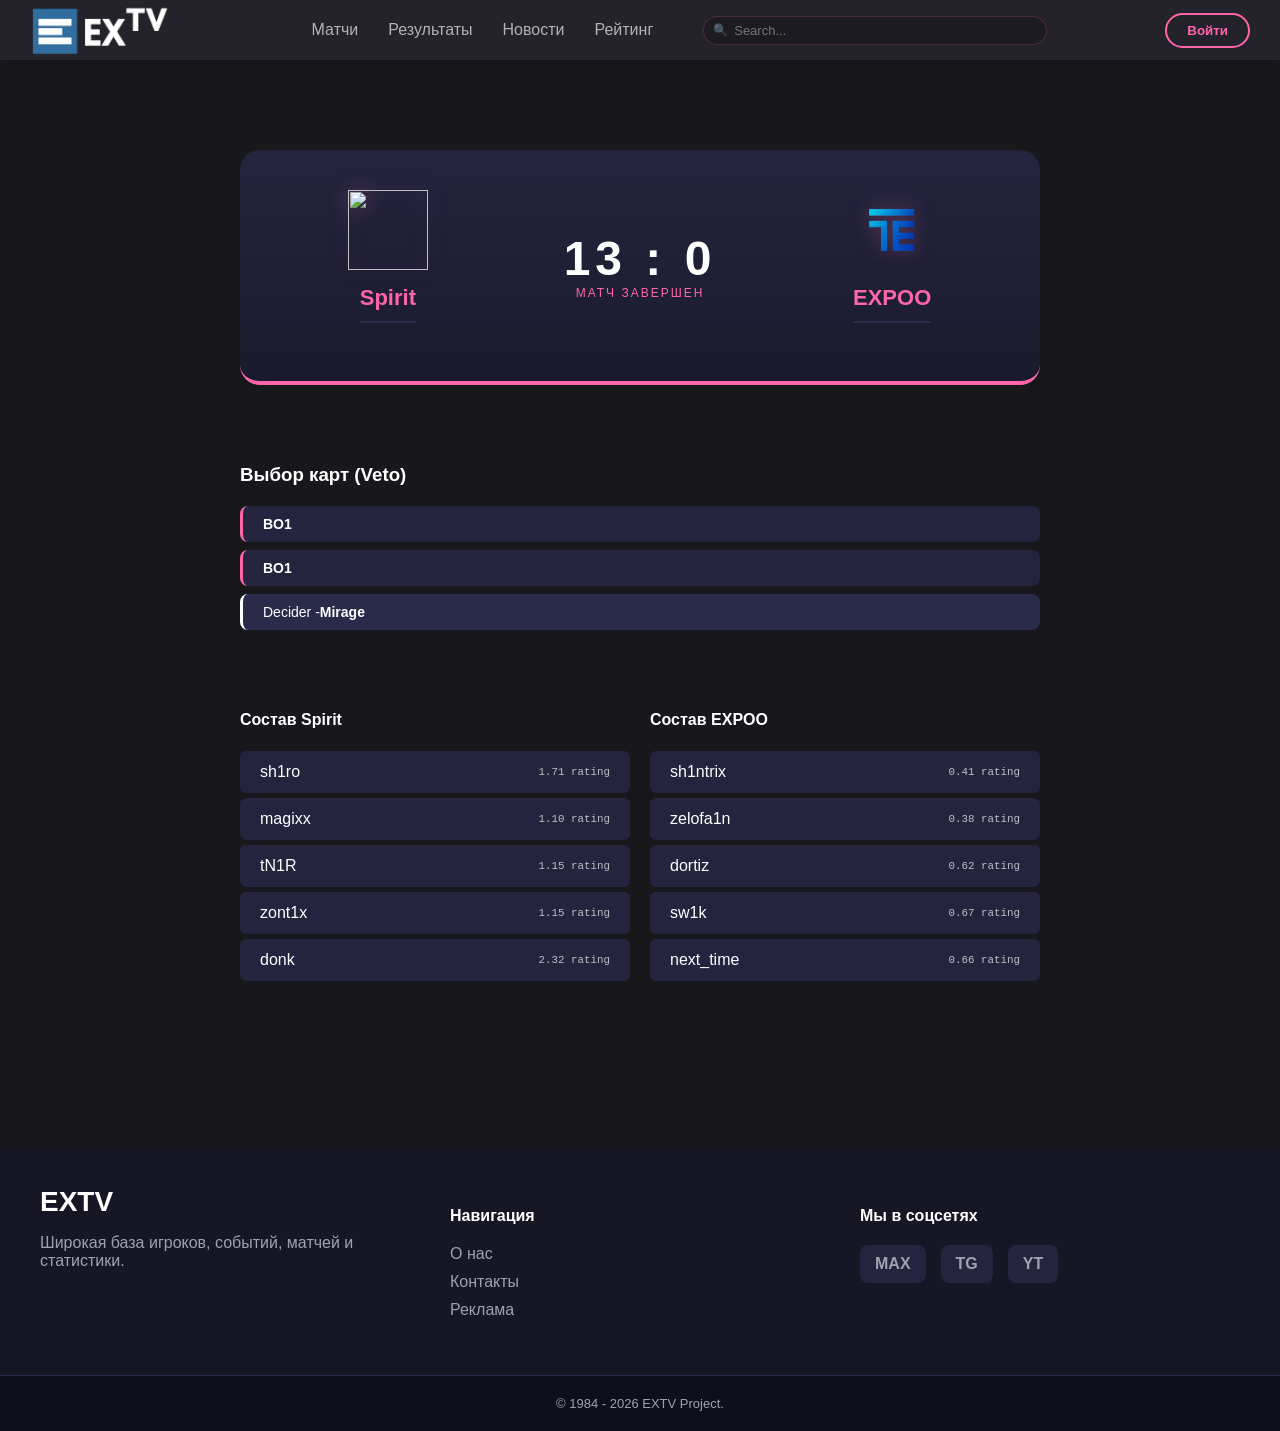
==== commit 73af57a0: "Add files via upload" ====
--- a/matches.html
+++ b/matches.html
@@ -2,6 +2,7 @@
 <html lang="ru">
 <head>
     <meta charset="UTF-8">
+    <meta name="viewport" content="width=device-width, initial-scale=1.0">
     <title>Counter-Strike Matches | EXTV</title>
     <link rel="stylesheet" href="style.css"> 
     <link rel="shortcut icon" href="images/logo4.png" type="image/x-icon">
@@ -34,7 +35,9 @@
     <section class="match-score-hero">
         <div class="hero-team">
             <img src="https://img-cdn.hltv.org/teamlogo/ywdn4tmAvXfllLeV2SkkvF.png?ixlib=java-2.1.0&w=100&s=e441b77b1cafbca20ba9f667caca56f4" class="team-logo-big">
+            <a href="team-spirit.html">
             <h2>Spirit</h2>
+            </a>
         </div>
         
         <div class="hero-score">
@@ -43,8 +46,10 @@
         </div>
 
         <div class="hero-team">
-            <img src="https://img-cdn.hltv.org/teamlogo/eCREd3vUcWijSsxUZ7GEoW.png?ixlib=java-2.1.0&w=100&s=6cd76e55ccbc1636599897503a4b2057" class="team-logo-big">
+            <img src="images/expoologo.png" class="team-logo-big">
+            <a href="team-expoo.html">
             <h2>EXPOO</h2>
+            </a>
         </div>
     </section>
 
--- a/style.css
+++ b/style.css
@@ -97,7 +97,9 @@
 
 a {
     text-decoration: none;
-}
+    color: var(--text-primary);
+}
+
 
 /* ============================================= */
 /* 3. LAYOUT (МАКЕТ)                             */
@@ -450,6 +452,7 @@
     border-radius: var(--radius-lg);
     overflow: hidden;
     margin-top: 20px;
+    overflow: auto;
 }
 
 .ranking-table th {
@@ -891,6 +894,84 @@
 }
 
 /* ============================================= */
+/* TEAM PAGE                                     */
+/* ============================================= */
+
+.team-header-card {
+    background: linear-gradient(135deg, var(--bg-card) 0%, var(--bg-dark-deep) 100%);
+    border-radius: var(--radius-xl);
+    padding: 40px;
+    display: flex;
+    justify-content: space-between;
+    align-items: center;
+    margin-bottom: 40px;
+    border: 1px solid var(--border-accent);
+}
+
+.team-main-info {
+    display: flex;
+    align-items: center;
+    gap: 30px;
+}
+
+.team-page .team-name {
+    font-size: 36px;
+    margin: 0;
+}
+
+.team-country {
+    color: var(--text-secondary);
+}
+
+.team-ranking span {
+    color: var(--accent);
+    font-weight: bold;
+}
+
+.team-stats {
+    display: flex;
+    gap: 30px;
+}
+
+.team-stat {
+    text-align: center;
+}
+
+.team-lineup {
+    display: grid;
+    grid-template-columns: repeat(5, 1fr);
+    gap: 20px;
+}
+
+.lineup-player {
+    background: var(--bg-card);
+    padding: 20px 15px;
+    border-radius: var(--radius-md);
+    text-align: center;
+    transition: var(--transition-fast);
+}
+
+.lineup-player img {
+    width: 118px;
+    height: 123px;
+    border-radius: 10px;
+    object-fit: cover;
+    margin-bottom: 10px;
+}
+
+.lineup-player:hover {
+    background: var(--accent);
+    transform: translateY(-5px);
+}
+
+.flag {
+    width: 18px;
+    height: 12px;
+    margin-right: 6px;
+}
+
+
+/* ============================================= */
 /* 9. FOOTER (ПОДВАЛ)                            */
 /* ============================================= */
 .footer {
@@ -1021,200 +1102,139 @@
     from { width: 0; }
 }
 
-/* ============================================= */
-/* 12. RESPONSIVE (АДАПТАЦИЯ)                    */
-/* ============================================= */
-
-/* --- 900px --- */
-@media (max-width: 900px) {
+
+
+
+
+
+
+
+
+
+
+/* ===== 1024px ===== */
+
+@media (max-width: 1024px) {
+    .main-grid {
+        grid-template-columns: 2fr 1fr;
+        gap: 20px;
+    }
+}
+
+/* ===== 768px ===== */
+
+@media (max-width: 768px) {
+
+    /* ===== MAIN GRID ===== */
     .main-grid {
         grid-template-columns: 1fr;
-        margin: 20px auto;
-    }
-
-    .content-right {
-        order: -1;
-    }
-
+    }
+
+    .sidebar {
+        order: 2;
+    }
+
+    /* ===== HEADER ===== */
     .header {
-        flex-direction: column;
+        flex-wrap: wrap;
         height: auto;
         padding: 15px;
-        gap: 15px;
+        gap: 10px;
     }
 
     .header-nav {
-        gap: 15px;
-        font-size: 14px;
+        flex-direction: column;
+        gap: 10px;
+        width: 100%;
+        align-items: center;
     }
 
     .header-search {
-        width: 40px;
-    }
-
-    .header-search input {
-        padding-left: 30px;
-    }
-
-    .header-search input:focus {
-        width: 150px;
-    }
-}
-
-/* --- 1024px --- */
-@media (max-width: 1024px) {
-    .main-grid {
-        padding: 0 15px;
-    }
-
-    .header-search {
-        width: 150px;
-    }
-}
-
-/* --- 768px (Mobile) --- */
-@media (max-width: 768px) {
-
-    /* Header */
-    .header {
-        flex-wrap: wrap;
-        padding: 10px 15px;
-        height: auto;
-        gap: 12px;
-    }
-
-    .header-logo img {
-        height: 40px;
-    }
-
-    .header-nav {
-        order: 3;
         width: 100%;
-        justify-content: center;
-        flex-wrap: wrap;
-        gap: 10px;
-        margin-top: 5px;
-    }
-
-    .header-nav a {
-        font-size: 14px;
-        padding: 5px 8px;
-    }
-
-    .header-search {
-        order: 2;
-        width: 100%;
-        max-width: none;
-        margin: 5px 0;
-    }
-
-    .header-search input {
-        width: 100%;
-        padding: 10px 15px 10px 35px;
-        font-size: 14px;
-    }
-
-    .header-search input:focus {
-        width: 100%;
-    }
-
-    .header-profile {
-        order: 1;
-        margin-left: auto;
-    }
-
-    .login-btn {
-        padding: 6px 16px;
-        font-size: 13px;
-    }
-
-    /* Content */
-    .main-grid {
-        margin: 20px auto;
-        padding: 0 15px;
-    }
-
-    .news-card, .match-card, .result-row {
-        padding: 15px;
-        margin-bottom: 15px;
-    }
-
-    h2 {
-        font-size: 20px;
-        padding-bottom: 8px;
-    }
-
-    h3 {
-        font-size: 18px;
-    }
-
-    /* Player Page */
+        max-width: 100%;
+        margin: 10px 0;
+    }
+
+    /* ===== PLAYER HEADER ===== */
     .player-header-card {
         flex-direction: column;
-        padding: 25px 20px;
+        align-items: center;
         text-align: center;
-        gap: 25px;
+        gap: 30px;
+        padding: 25px;
     }
 
     .player-info-main {
         flex-direction: column;
-        text-align: center;
-        gap: 20px;
-    }
-
-    .player-avatar {
-        width: 120px;
-        height: 120px;
-    }
-
-    .player-nickname {
-        font-size: 32px;
-    }
-
-    .player-real-name {
-        font-size: 16px;
+        align-items: center;
+        margin-right: 0;
     }
 
     .player-stats-grid {
-        grid-template-columns: repeat(3, 1fr);
-        gap: 10px;
-    }
-
-    .stat-value {
-        font-size: 24px;
-    }
-
-    .stat-label {
-        font-size: 11px;
-    }
-
-    .player-skills {
-        width: 100%;
-        max-width: 300px;
-        margin: 0 auto;
-    }
-
-    /* Tables */
-    .table-wrapper {
-        overflow-x: auto;
-        -webkit-overflow-scrolling: touch;
-    }
-
-    .ranking-table {
-        min-width: 600px;
-        font-size: 14px;
-    }
-
-    .ranking-table th,
-    .ranking-table td {
-        padding: 12px 8px;
-    }
-
-    /* Match Hero */
+        grid-template-columns: 1fr;
+    }
+
+    .player-right-side {
+        align-items: center;
+    }
+
+    /* ===== MATCH HERO ===== */
     .match-score-hero {
         flex-direction: column;
-        padding: 25px 20px;
         gap: 20px;
+        text-align: center;
+    }
+
+    /* ===== LINEUPS ===== */
+    .lineups-section {
+        grid-template-columns: 1fr;
+    }
+
+    .team-header-card {
+        flex-direction: column;
+        gap: 30px;
+        text-align: center;
+    }
+
+    .team-stats {
+        justify-content: center;
+    }
+
+    .team-lineup {
+        grid-template-columns: repeat(2, 1fr);
+    }
+
+    .team-lineup {
+        justify-content: center;
+    }
+
+    .lineup-player {
+        width: 140px;
+    }
+
+    .lineup-player img {
+        width: 100px;
+        height: 105px;
+    }
+
+}
+
+
+
+/* ===== 480px ===== */
+
+@media (max-width: 480px) {
+
+    body {
+        font-size: 14px;
+    }
+
+    .player-nickname {
+        font-size: 28px;
+    }
+
+    .score-main {
+        font-size: 32px;
     }
 
     .team-logo-big {
@@ -1222,81 +1242,13 @@
         height: 60px;
     }
 
-    .score-main {
-        font-size: 36px;
-    }
-
-    .match-teams {
-        flex-direction: column;
-        gap: 8px;
-    }
-
-    .team:first-child,
-    .team:last-child {
-        justify-content: center;
-    }
-
-    /* Footer */
-    .footer-content {
-        flex-direction: column;
-        text-align: center;
-        gap: 25px;
-        padding: 0 20px 30px;
-    }
-
-    .social-icons {
-        justify-content: center;
-    }
-
-    /* Touch-friendly */
-    a, button, .login-btn, .news-card, .match-card {
-        min-height: 44px;
-        display: inline-flex;
-        align-items: center;
-        justify-content: center;
-    }
-
-    .news-card a, .result-team a {
-        min-height: auto;
-        display: inline;
-    }
-}
-
-/* --- 360px (Small Phones) --- */
-@media (max-width: 360px) {
-    .player-nickname {
-        font-size: 28px;
-    }
-
-    .player-stats-grid {
+    .stat-value {
+        font-size: 22px;
+    }
+
+    .team-lineup {
         grid-template-columns: 1fr;
     }
 
-    .trophy-list {
-        flex-wrap: wrap;
-        justify-content: center;
-    }
-
-    .header-nav a {
-        font-size: 13px;
-        padding: 4px 6px;
-    }
-}
-
-/* --- Touch Optimizations --- */
-@media (max-width: 768px) {
-    .news-card:hover,
-    .match-card:hover,
-    .player-card:hover {
-        transform: none;
-        border-color: transparent;
-        box-shadow: 0 4px 6px rgba(0, 0, 0, 0.2);
-    }
-
-    .news-card:active,
-    .match-card:active,
-    .login-btn:active {
-        transform: scale(0.98);
-        opacity: 0.9;
-    }
-}+}
+
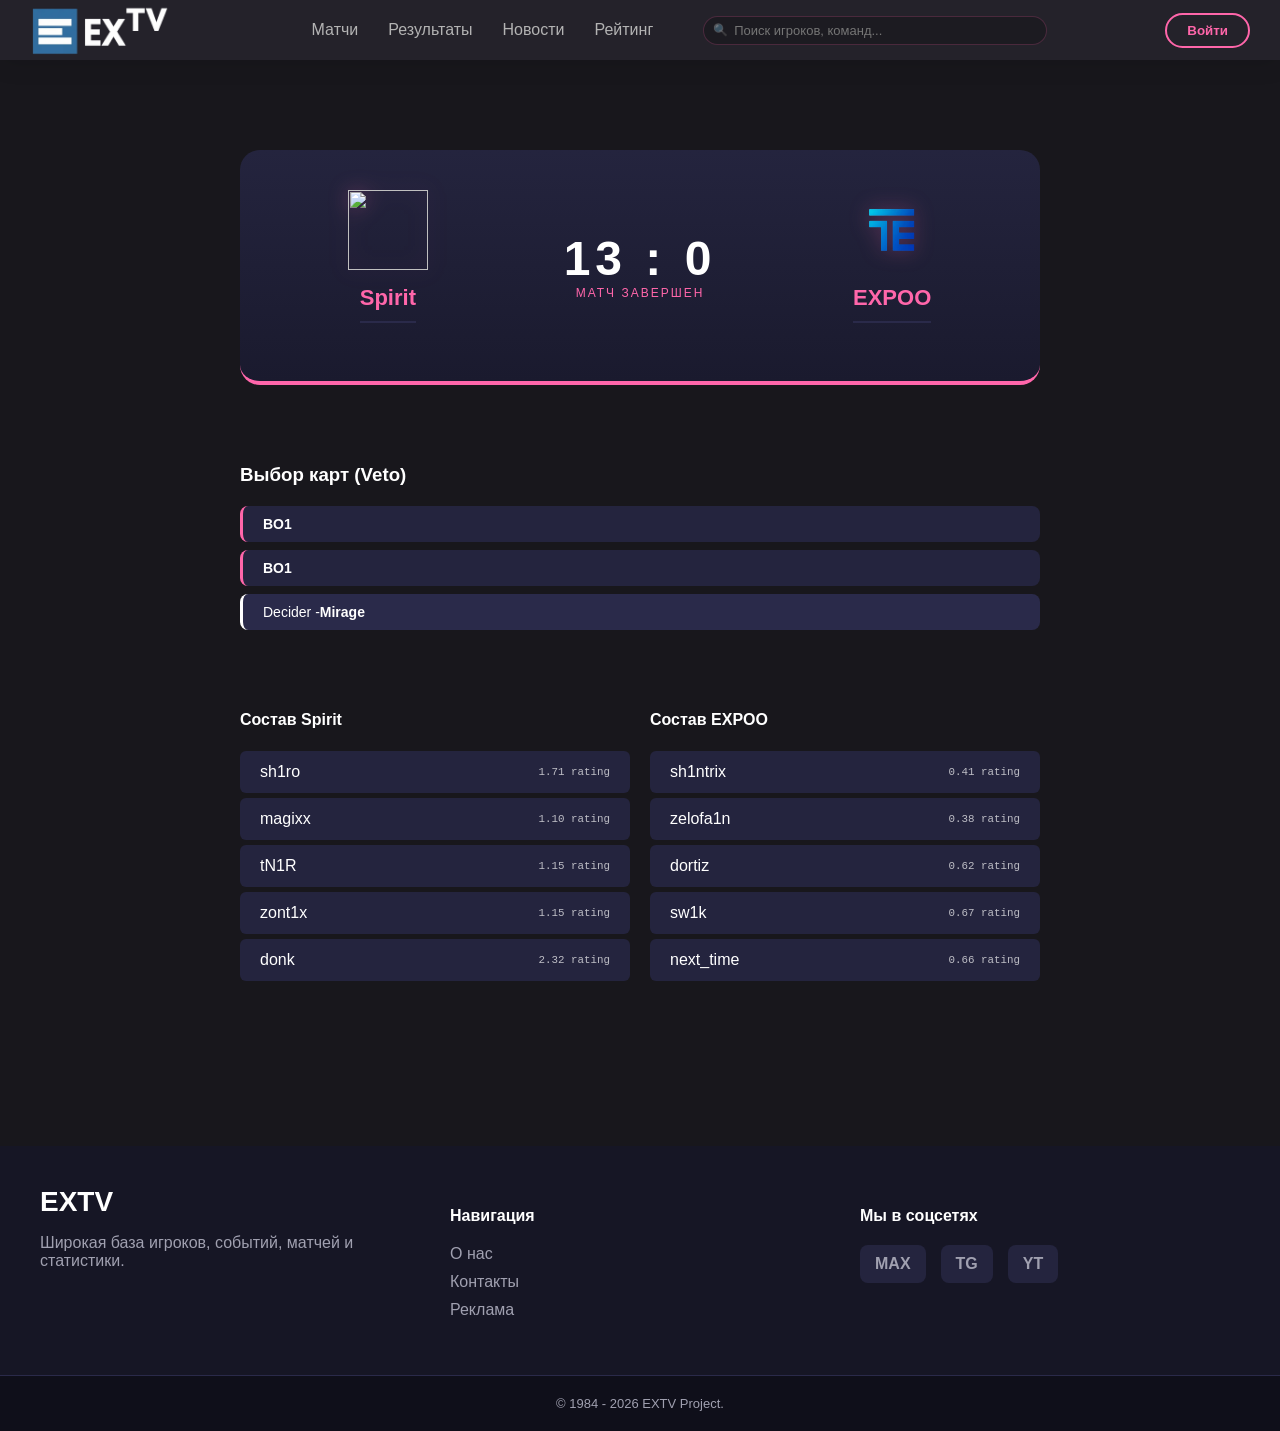
==== commit 757dab56: "Add files via upload" ====
--- a/matches.html
+++ b/matches.html
@@ -9,27 +9,15 @@
 </head>
 <body>
 
-    <header class="header">
-    <div class="header-logo">
-        <a href="index.html"><img src="images/logowhite.png" alt="EXTV"></a>
-    </div>
+    <div id="header"></div>
 
-    <nav class="header-nav">
-        <a href="matches.html">Матчи</a>
-        <a href="results.html">Результаты</a>
-        <a href="index.html">Новости</a>
-        <a href="ranking.html">Рейтинг</a>
-        
-        <div class="header-search">
-            <input type="text" placeholder="Search..." id="globalSearch">
-            <span class="search-icon">🔍</span>
-        </div>
-    </nav>
-
-    <div class="header-profile">
-        <button class="login-btn">Войти</button>
-    </div>
-</header>
+<script>
+fetch("header.html")
+  .then(response => response.text())
+  .then(data => {
+    document.getElementById("header").innerHTML = data;
+  });
+</script>
 
     <main class="main-grid single-column">
     <section class="match-score-hero">
--- a/style.css
+++ b/style.css
@@ -906,7 +906,21 @@
     align-items: center;
     margin-bottom: 40px;
     border: 1px solid var(--border-accent);
-}
+    position: relative;
+    overflow: hidden;
+}
+
+.team-header-card::before {
+    content: "";
+    position: absolute;
+    top: -50%;
+    right: -20%;
+    width: 300px;
+    height: 300px;
+    background: radial-gradient(circle, var(--accent-glow) 0%, transparent 70%);
+    filter: blur(60px);
+}
+
 
 .team-main-info {
     display: flex;
@@ -939,16 +953,18 @@
 
 .team-lineup {
     display: grid;
-    grid-template-columns: repeat(5, 1fr);
+    /*grid-template-columns: repeat(5, 1fr);*/
+    grid-template-columns: repeat(auto-fit, minmax(140px, 1fr));
     gap: 20px;
 }
 
 .lineup-player {
     background: var(--bg-card);
     padding: 20px 15px;
-    border-radius: var(--radius-md);
+    border-radius: var(--radius-lg);
     text-align: center;
-    transition: var(--transition-fast);
+    transition: all var(--transition-normal);
+    border: 1px solid transparent;
 }
 
 .lineup-player img {
@@ -957,11 +973,24 @@
     border-radius: 10px;
     object-fit: cover;
     margin-bottom: 10px;
+    transition: transform 0.3s;
+}
+
+.lineup-player:hover img {
+    transform: scale(1.05);
 }
 
 .lineup-player:hover {
-    background: var(--accent);
-    transform: translateY(-5px);
+    background: var(--bg-card-hover);
+    transform: translateY(-6px);
+    border-color: var(--accent);
+    box-shadow: 0 10px 25px var(--accent-rgba);
+}
+
+.lineup-player span {
+    display: block;
+    font-weight: 600;
+    margin-top: 5px;
 }
 
 .flag {
@@ -970,6 +999,46 @@
     margin-right: 6px;
 }
 
+.team-match {
+    background: var(--bg-card);
+    padding: 8px 0;
+    border-radius: var(--radius-md);
+    margin-bottom: 10px;
+    border-bottom: 1px solid #2a2a2a;
+    display: grid;
+    grid-template-columns: 1fr auto 1fr;
+    align-items: center;
+}
+
+.team-left {
+    text-align: right;
+    padding-right: 10px;
+}
+
+.team-right {
+    text-align: left;
+    padding-left: 10px;
+}
+
+.team-match-team {
+    display: flex;
+    align-items: center;
+    gap: 8px;
+}
+
+.team-match-logo {
+    width: 20px;
+    height: 20px;
+    object-fit: contain;
+}
+
+.team-match-score {
+    color: var(--accent);
+    font-weight: bold;
+    padding: 0 15px;
+    text-align: center;
+    min-width: 60px;
+}
 
 /* ============================================= */
 /* 9. FOOTER (ПОДВАЛ)                            */
@@ -1201,10 +1270,7 @@
     }
 
     .team-lineup {
-        grid-template-columns: repeat(2, 1fr);
-    }
-
-    .team-lineup {
+        grid-template-columns: repeat(2, 1fr); 
         justify-content: center;
     }
 
